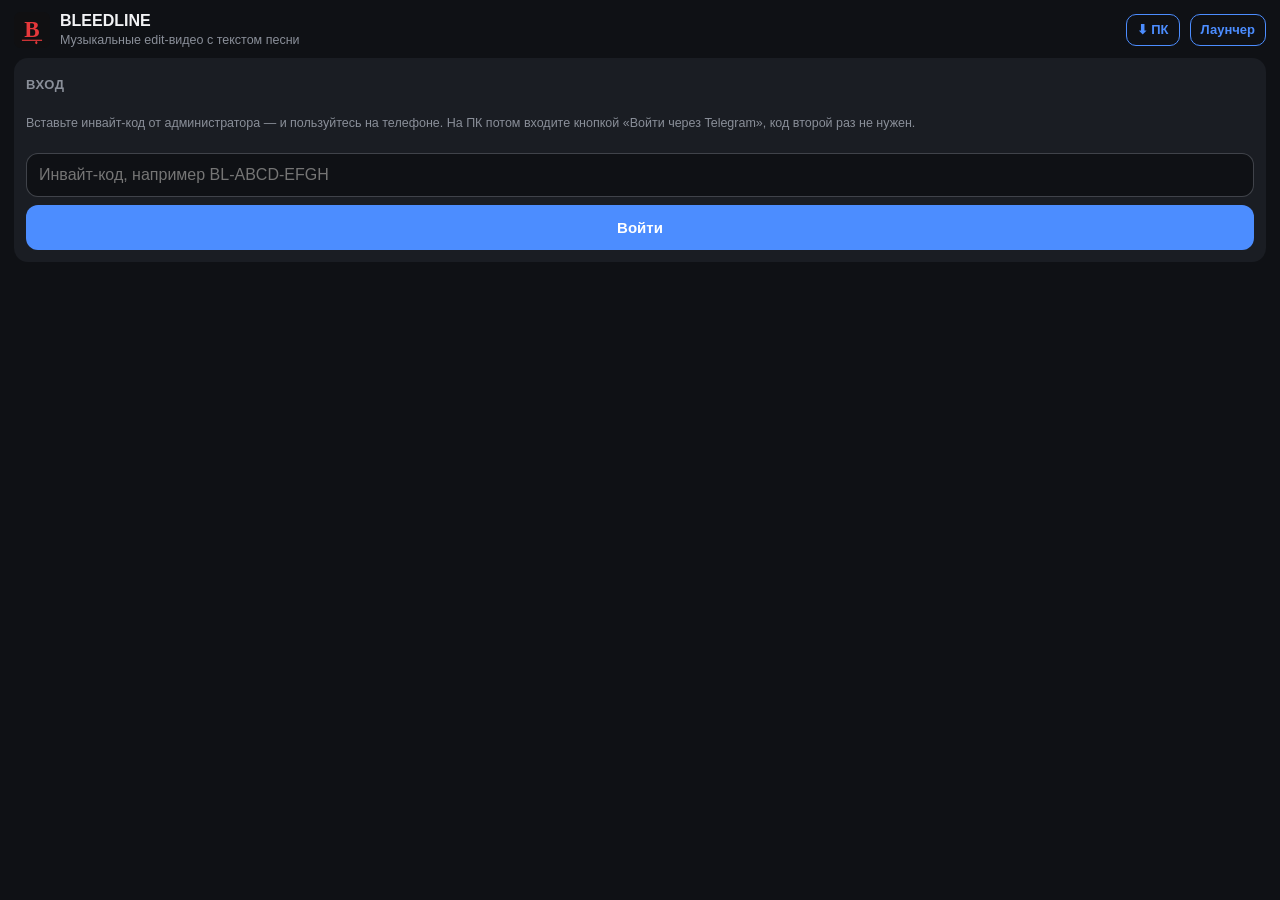
==== miniapp/index.html @ 58e1e38a "Mini app: projects on the phone Co-Authored-By: Claude Sonnet 5.5 <noreply@anthropic.com>" ====
<!doctype html>
<html lang="ru">
<head>
<meta charset="utf-8">
<meta name="viewport" content="width=device-width, initial-scale=1, maximum-scale=1, user-scalable=no, viewport-fit=cover">
<title>BLEEDLINE</title>
<style>html,body{background:var(--tg-theme-bg-color,#0f1115);margin:0}#loader{z-index:50;background:var(--tg-theme-bg-color,#0f1115);flex-direction:column;justify-content:center;align-items:center;gap:14px;font-family:-apple-system,Segoe UI,Roboto,sans-serif;transition:opacity .25s;display:flex;position:fixed;inset:0}#loader.out{opacity:0;pointer-events:none}#loader .name{letter-spacing:.14em;color:#e5383b;font-weight:800}#loader .bar{background:#8c91a04d;border-radius:4px;width:200px;height:4px;overflow:hidden}#loader .bar i{background:#e5383b;width:3%;height:100%;transition:width .3s;display:block}.drop{transform-origin:62px 80px;animation:1.4s ease-in infinite d}@keyframes d{0%{opacity:0;transform:translateY(-4px)scale(.4)}30%{opacity:1;transform:none}80%{opacity:1;transform:translateY(9px)scaleY(1.15)}to{opacity:0;transform:translateY(13px)}}</style>
  <script type="module" crossorigin src="./assets/index-CBrPu7nh.js"></script>
  <link rel="stylesheet" crossorigin href="./assets/index-BgMhB7vj.css">
</head>
<body>
<div id="loader">
  <svg width="84" height="84" viewBox="0 0 100 100"><rect width="100" height="100" rx="18" fill="#101012"/><text x="50" y="69" text-anchor="middle" font-family="Georgia, serif" font-weight="900" font-size="64" fill="#e5383b">B</text><rect x="22" y="77" width="56" height="3.2" fill="#e5383b"/><ellipse class="drop" cx="62" cy="85" rx="3" ry="4.6" fill="#e5383b"/></svg>
  <div class="name">BLEEDLINE</div>
  <div class="bar"><i id="lb"></i></div>
</div>
<div id="root"></div>
</body>
</html>
---- miniapp/assets/index-BgMhB7vj.css ----
@font-face{font-family:Arimo;font-style:normal;font-display:swap;font-weight:400;src:url(./arimo-cyrillic-400-normal-CgTchz7I.woff2)format("woff2"),url(./arimo-cyrillic-400-normal-CF2XIQji.woff)format("woff")}@font-face{font-family:Arimo;font-style:normal;font-display:swap;font-weight:400;src:url(./arimo-latin-400-normal-Bqnq6eT5.woff2)format("woff2"),url(./arimo-latin-400-normal-Cd1L7MI3.woff)format("woff")}@font-face{font-family:Arimo;font-style:normal;font-display:swap;font-weight:700;src:url(./arimo-cyrillic-700-normal-B2FEI9Hm.woff2)format("woff2"),url(./arimo-cyrillic-700-normal-kR-udC20.woff)format("woff")}@font-face{font-family:Arimo;font-style:normal;font-display:swap;font-weight:700;src:url(./arimo-latin-700-normal-DhEW593l.woff2)format("woff2"),url(./arimo-latin-700-normal-x_huS3KV.woff)format("woff")}@font-face{font-family:Inter;font-style:normal;font-display:swap;font-weight:400;src:url(./inter-cyrillic-400-normal-obahsSVq.woff2)format("woff2"),url(./inter-cyrillic-400-normal-HOLc17fK.woff)format("woff")}@font-face{font-family:Inter;font-style:normal;font-display:swap;font-weight:400;src:url(./inter-latin-400-normal-C38fXH4l.woff2)format("woff2"),url(./inter-latin-400-normal-CyCys3Eg.woff)format("woff")}@font-face{font-family:Inter;font-style:normal;font-display:swap;font-weight:700;src:url(./inter-cyrillic-700-normal-CjBOestx.woff2)format("woff2"),url(./inter-cyrillic-700-normal-DrXBdSj3.woff)format("woff")}@font-face{font-family:Inter;font-style:normal;font-display:swap;font-weight:700;src:url(./inter-latin-700-normal-Yt3aPRUw.woff2)format("woff2"),url(./inter-latin-700-normal-BLAVimhd.woff)format("woff")}@font-face{font-family:Inter;font-style:normal;font-display:swap;font-weight:900;src:url(./inter-cyrillic-900-normal-CjyCg421.woff2)format("woff2"),url(./inter-cyrillic-900-normal-BAVML7y5.woff)format("woff")}@font-face{font-family:Inter;font-style:normal;font-display:swap;font-weight:900;src:url(./inter-latin-900-normal-D4nM5aha.woff2)format("woff2"),url(./inter-latin-900-normal-EUCDUbiG.woff)format("woff")}@font-face{font-family:Manrope;font-style:normal;font-display:swap;font-weight:400;src:url(./manrope-cyrillic-400-normal-BMzJvInZ.woff2)format("woff2"),url(./manrope-cyrillic-400-normal-Dvx59UGC.woff)format("woff")}@font-face{font-family:Manrope;font-style:normal;font-display:swap;font-weight:400;src:url(./manrope-latin-400-normal-PaqtzbVb.woff2)format("woff2"),url(./manrope-latin-400-normal-8tf8FM3T.woff)format("woff")}@font-face{font-family:Manrope;font-style:normal;font-display:swap;font-weight:700;src:url(./manrope-cyrillic-700-normal-Dw_fZAg2.woff2)format("woff2"),url(./manrope-cyrillic-700-normal-7JNVKxyl.woff)format("woff")}@font-face{font-family:Manrope;font-style:normal;font-display:swap;font-weight:700;src:url(./manrope-latin-700-normal-BZp_XxE4.woff2)format("woff2"),url(./manrope-latin-700-normal-DGRFkw-m.woff)format("woff")}@font-face{font-family:Manrope;font-style:normal;font-display:swap;font-weight:800;src:url(./manrope-cyrillic-800-normal-AvdZ5mAV.woff2)format("woff2"),url(./manrope-cyrillic-800-normal-BuEMjQU-.woff)format("woff")}@font-face{font-family:Manrope;font-style:normal;font-display:swap;font-weight:800;src:url(./manrope-latin-800-normal-BfWYOv1c.woff2)format("woff2"),url(./manrope-latin-800-normal-uHUdIJgA.woff)format("woff")}@font-face{font-family:Golos Text;font-style:normal;font-display:swap;font-weight:400;src:url(./golos-text-cyrillic-400-normal-C7us6pn1.woff2)format("woff2"),url(./golos-text-cyrillic-400-normal-BwL4n7Pb.woff)format("woff")}@font-face{font-family:Golos Text;font-style:normal;font-display:swap;font-weight:400;src:url(./golos-text-latin-400-normal-Coi1FYaD.woff2)format("woff2"),url(./golos-text-latin-400-normal-DOuJOmdK.woff)format("woff")}@font-face{font-family:Golos Text;font-style:normal;font-display:swap;font-weight:700;src:url(./golos-text-cyrillic-700-normal-BKmY45Ip.woff2)format("woff2"),url(./golos-text-cyrillic-700-normal-ClsrbE7_.woff)format("woff")}@font-face{font-family:Golos Text;font-style:normal;font-display:swap;font-weight:700;src:url(./golos-text-latin-700-normal-CxmN_Nfd.woff2)format("woff2"),url(./golos-text-latin-700-normal-DAuVRgMH.woff)format("woff")}@font-face{font-family:Golos Text;font-style:normal;font-display:swap;font-weight:900;src:url(./golos-text-cyrillic-900-normal-RBudP1uV.woff2)format("woff2"),url(./golos-text-cyrillic-900-normal-g-1tVbBl.woff)format("woff")}@font-face{font-family:Golos Text;font-style:normal;font-display:swap;font-weight:900;src:url(./golos-text-latin-900-normal-CmMSSdq2.woff2)format("woff2"),url(./golos-text-latin-900-normal-D8MtgOKp.woff)format("woff")}@font-face{font-family:Montserrat;font-style:normal;font-display:swap;font-weight:400;src:url(./montserrat-cyrillic-400-normal-BPq32Q8K.woff2)format("woff2"),url(./montserrat-cyrillic-400-normal-jEs4Tk-Z.woff)format("woff")}@font-face{font-family:Montserrat;font-style:normal;font-display:swap;font-weight:400;src:url(./montserrat-latin-400-normal-BLhwKU8k.woff2)format("woff2"),url(./montserrat-latin-400-normal-xItZbAXg.woff)format("woff")}@font-face{font-family:Montserrat;font-style:normal;font-display:swap;font-weight:700;src:url(./montserrat-cyrillic-700-normal-D-Pqjtdp.woff2)format("woff2"),url(./montserrat-cyrillic-700-normal-BvLYcGP1.woff)format("woff")}@font-face{font-family:Montserrat;font-style:normal;font-display:swap;font-weight:700;src:url(./montserrat-latin-700-normal-BdjcYUrC.woff2)format("woff2"),url(./montserrat-latin-700-normal-BWkrl476.woff)format("woff")}@font-face{font-family:Montserrat;font-style:normal;font-display:swap;font-weight:900;src:url(./montserrat-cyrillic-900-normal-CrYcRZSi.woff2)format("woff2"),url(./montserrat-cyrillic-900-normal-CGsoW8-j.woff)format("woff")}@font-face{font-family:Montserrat;font-style:normal;font-display:swap;font-weight:900;src:url(./montserrat-latin-900-normal-B0TD3Qnu.woff2)format("woff2"),url(./montserrat-latin-900-normal-BDWDmVut.woff)format("woff")}@font-face{font-family:Unbounded;font-style:normal;font-display:swap;font-weight:400;src:url(./unbounded-cyrillic-400-normal-2GwyjskV.woff2)format("woff2"),url(./unbounded-cyrillic-400-normal-DqbLF2ou.woff)format("woff")}@font-face{font-family:Unbounded;font-style:normal;font-display:swap;font-weight:400;src:url(./unbounded-latin-400-normal-DxT99aXF.woff2)format("woff2"),url(./unbounded-latin-400-normal-CiSqyYx3.woff)format("woff")}@font-face{font-family:Unbounded;font-style:normal;font-display:swap;font-weight:700;src:url(./unbounded-cyrillic-700-normal-BnWDpkfm.woff2)format("woff2"),url(./unbounded-cyrillic-700-normal-BKv7sql3.woff)format("woff")}@font-face{font-family:Unbounded;font-style:normal;font-display:swap;font-weight:700;src:url(./unbounded-latin-700-normal-CaoNriVp.woff2)format("woff2"),url(./unbounded-latin-700-normal-CZtriu5h.woff)format("woff")}@font-face{font-family:Unbounded;font-style:normal;font-display:swap;font-weight:900;src:url(./unbounded-cyrillic-900-normal-_ZC4uVSi.woff2)format("woff2"),url(./unbounded-cyrillic-900-normal-PukI78a9.woff)format("woff")}@font-face{font-family:Unbounded;font-style:normal;font-display:swap;font-weight:900;src:url(./unbounded-latin-900-normal-DrIEwloP.woff2)format("woff2"),url(./unbounded-latin-900-normal-4cp7xOrc.woff)format("woff")}@font-face{font-family:Oswald;font-style:normal;font-display:swap;font-weight:400;src:url(./oswald-cyrillic-400-normal-Dakd8U79.woff2)format("woff2"),url(./oswald-cyrillic-400-normal-BUD0W5Zj.woff)format("woff")}@font-face{font-family:Oswald;font-style:normal;font-display:swap;font-weight:400;src:url(./oswald-latin-400-normal-BAFo8sP8.woff2)format("woff2"),url(./oswald-latin-400-normal-D1wpMXgf.woff)format("woff")}@font-face{font-family:Oswald;font-style:normal;font-display:swap;font-weight:700;src:url(./oswald-cyrillic-700-normal-BO0IwMyy.woff2)format("woff2"),url(./oswald-cyrillic-700-normal-DxuP1Pb9.woff)format("woff")}@font-face{font-family:Oswald;font-style:normal;font-display:swap;font-weight:700;src:url(./oswald-latin-700-normal-vy6hmKSr.woff2)format("woff2"),url(./oswald-latin-700-normal-UmC9Ev9x.woff)format("woff")}@font-face{font-family:Yanone Kaffeesatz;font-style:normal;font-display:swap;font-weight:400;src:url(./yanone-kaffeesatz-cyrillic-400-normal-icIgy_iC.woff2)format("woff2"),url(./yanone-kaffeesatz-cyrillic-400-normal-CJdeJu6M.woff)format("woff")}@font-face{font-family:Yanone Kaffeesatz;font-style:normal;font-display:swap;font-weight:400;src:url(./yanone-kaffeesatz-latin-400-normal-CoiF629i.woff2)format("woff2"),url(./yanone-kaffeesatz-latin-400-normal-PBqs7ODA.woff)format("woff")}@font-face{font-family:Yanone Kaffeesatz;font-style:normal;font-display:swap;font-weight:700;src:url(./yanone-kaffeesatz-cyrillic-700-normal-2nrrm9QA.woff2)format("woff2"),url(./yanone-kaffeesatz-cyrillic-700-normal-Di7TAWGT.woff)format("woff")}@font-face{font-family:Yanone Kaffeesatz;font-style:normal;font-display:swap;font-weight:700;src:url(./yanone-kaffeesatz-latin-700-normal-CNvxVXVU.woff2)format("woff2"),url(./yanone-kaffeesatz-latin-700-normal-BhgJjXWu.woff)format("woff")}@font-face{font-family:Dela Gothic One;font-style:normal;font-display:swap;font-weight:400;src:url(./dela-gothic-one-cyrillic-400-normal-DJ9SKT-W.woff2)format("woff2"),url(./dela-gothic-one-cyrillic-400-normal-CbgkSwdT.woff)format("woff")}@font-face{font-family:Dela Gothic One;font-style:normal;font-display:swap;font-weight:400;src:url(./dela-gothic-one-latin-400-normal-AgyGD05y.woff2)format("woff2"),url(./dela-gothic-one-latin-400-normal-qxqiosUh.woff)format("woff")}@font-face{font-family:Rubik;font-style:normal;font-display:swap;font-weight:500;src:url(./rubik-cyrillic-500-normal-Didq2w9O.woff2)format("woff2"),url(./rubik-cyrillic-500-normal-BH_pkKR0.woff)format("woff")}@font-face{font-family:Rubik;font-style:normal;font-display:swap;font-weight:500;src:url(./rubik-latin-500-normal-1os41rQk.woff2)format("woff2"),url(./rubik-latin-500-normal-LZYVHeqz.woff)format("woff")}@font-face{font-family:Rubik;font-style:normal;font-display:swap;font-weight:600;src:url(./rubik-cyrillic-600-normal-AdySaCq0.woff2)format("woff2"),url(./rubik-cyrillic-600-normal-CtS_KWzi.woff)format("woff")}@font-face{font-family:Rubik;font-style:normal;font-display:swap;font-weight:600;src:url(./rubik-latin-600-normal-7iWW07_k.woff2)format("woff2"),url(./rubik-latin-600-normal-Bd1rsTk4.woff)format("woff")}@font-face{font-family:Rubik;font-style:normal;font-display:swap;font-weight:700;src:url(./rubik-cyrillic-700-normal-DFnztZBh.woff2)format("woff2"),url(./rubik-cyrillic-700-normal-C_jxLOfU.woff)format("woff")}@font-face{font-family:Rubik;font-style:normal;font-display:swap;font-weight:700;src:url(./rubik-latin-700-normal-D-tMm-eS.woff2)format("woff2"),url(./rubik-latin-700-normal-KHOtubUA.woff)format("woff")}@font-face{font-family:Rubik;font-style:normal;font-display:swap;font-weight:800;src:url(./rubik-cyrillic-800-normal-wonQiwhm.woff2)format("woff2"),url(./rubik-cyrillic-800-normal-DocVmW4N.woff)format("woff")}@font-face{font-family:Rubik;font-style:normal;font-display:swap;font-weight:800;src:url(./rubik-latin-800-normal-BtaGuVpR.woff2)format("woff2"),url(./rubik-latin-800-normal-Dq1miTTj.woff)format("woff")}@font-face{font-family:Rubik;font-style:normal;font-display:swap;font-weight:900;src:url(./rubik-cyrillic-900-normal-jlxVC9Lu.woff2)format("woff2"),url(./rubik-cyrillic-900-normal-DPF03d39.woff)format("woff")}@font-face{font-family:Rubik;font-style:normal;font-display:swap;font-weight:900;src:url(./rubik-latin-900-normal-Cz6GdZLE.woff2)format("woff2"),url(./rubik-latin-900-normal-CBojinpD.woff)format("woff")}@font-face{font-family:Russo One;font-style:normal;font-display:swap;font-weight:400;src:url(./russo-one-cyrillic-400-normal-BXZIn0h3.woff2)format("woff2"),url(./russo-one-cyrillic-400-normal-rRbrNFRA.woff)format("woff")}@font-face{font-family:Russo One;font-style:normal;font-display:swap;font-weight:400;src:url(./russo-one-latin-400-normal-BfOuQF9V.woff2)format("woff2"),url(./russo-one-latin-400-normal-CosRecV9.woff)format("woff")}@font-face{font-family:Rubik Mono One;font-style:normal;font-display:swap;font-weight:400;src:url(./rubik-mono-one-cyrillic-400-normal-BnSqJbXw.woff2)format("woff2"),url(./rubik-mono-one-cyrillic-400-normal-CYYDEcIq.woff)format("woff")}@font-face{font-family:Rubik Mono One;font-style:normal;font-display:swap;font-weight:400;src:url(./rubik-mono-one-latin-400-normal-U2Afr9Di.woff2)format("woff2"),url(./rubik-mono-one-latin-400-normal-Cd19iSlZ.woff)format("woff")}@font-face{font-family:Ruslan Display;font-style:normal;font-display:swap;font-weight:400;src:url(./ruslan-display-cyrillic-400-normal-CrNaAs1F.woff2)format("woff2"),url(./ruslan-display-cyrillic-400-normal-EbEJim7_.woff)format("woff")}@font-face{font-family:Ruslan Display;font-style:normal;font-display:swap;font-weight:400;src:url(./ruslan-display-latin-400-normal-Bw2GNpT4.woff2)format("woff2"),url(./ruslan-display-latin-400-normal--TcDHj-M.woff)format("woff")}@font-face{font-family:Old Standard TT;font-style:normal;font-display:swap;font-weight:400;src:url(./old-standard-tt-cyrillic-400-normal-Dx4QB4EU.woff2)format("woff2"),url(./old-standard-tt-cyrillic-400-normal-B9opELhc.woff)format("woff")}@font-face{font-family:Old Standard TT;font-style:normal;font-display:swap;font-weight:400;src:url(./old-standard-tt-latin-400-normal-CksAFory.woff2)format("woff2"),url(./old-standard-tt-latin-400-normal-CEoEX30F.woff)format("woff")}@font-face{font-family:Old Standard TT;font-style:normal;font-display:swap;font-weight:700;src:url(./old-standard-tt-cyrillic-700-normal-Ruokj-he.woff2)format("woff2"),url(./old-standard-tt-cyrillic-700-normal-BeSD8YYN.woff)format("woff")}@font-face{font-family:Old Standard TT;font-style:normal;font-display:swap;font-weight:700;src:url(./old-standard-tt-latin-700-normal-DLkH_MDP.woff2)format("woff2"),url(./old-standard-tt-latin-700-normal-Bw7EIiLL.woff)format("woff")}@font-face{font-family:Playfair Display;font-style:normal;font-display:swap;font-weight:400;src:url(./playfair-display-cyrillic-400-normal-CjW2EstV.woff2)format("woff2"),url(./playfair-display-cyrillic-400-normal-ZiRag6zj.woff)format("woff")}@font-face{font-family:Playfair Display;font-style:normal;font-display:swap;font-weight:400;src:url(./playfair-display-latin-400-normal-CFtfchNt.woff2)format("woff2"),url(./playfair-display-latin-400-normal-DHYHbkg3.woff)format("woff")}@font-face{font-family:Playfair Display;font-style:normal;font-display:swap;font-weight:700;src:url(./playfair-display-cyrillic-700-normal-Dw3uKy19.woff2)format("woff2"),url(./playfair-display-cyrillic-700-normal-Dk1mTcxf.woff)format("woff")}@font-face{font-family:Playfair Display;font-style:normal;font-display:swap;font-weight:700;src:url(./playfair-display-latin-700-normal-CuDiGg7c.woff2)format("woff2"),url(./playfair-display-latin-700-normal-Bc_1Q1cG.woff)format("woff")}@font-face{font-family:Playfair Display;font-style:normal;font-display:swap;font-weight:900;src:url(./playfair-display-cyrillic-900-normal-C8kZZFQC.woff2)format("woff2"),url(./playfair-display-cyrillic-900-normal-sDNg_-Xm.woff)format("woff")}@font-face{font-family:Playfair Display;font-style:normal;font-display:swap;font-weight:900;src:url(./playfair-display-latin-900-normal-oSb7_CWx.woff2)format("woff2"),url(./playfair-display-latin-900-normal-DypQvTWf.woff)format("woff")}@font-face{font-family:Playfair Display;font-style:italic;font-display:swap;font-weight:400;src:url(./playfair-display-cyrillic-400-italic-drKdN10-.woff2)format("woff2"),url(./playfair-display-cyrillic-400-italic-24vVh5t9.woff)format("woff")}@font-face{font-family:Playfair Display;font-style:italic;font-display:swap;font-weight:400;src:url(./playfair-display-latin-400-italic-LeeEXsx5.woff2)format("woff2"),url(./playfair-display-latin-400-italic-hIeePEuE.woff)format("woff")}@font-face{font-family:Playfair Display;font-style:italic;font-display:swap;font-weight:700;src:url(./playfair-display-cyrillic-700-italic-DNZWWj68.woff2)format("woff2"),url(./playfair-display-cyrillic-700-italic-Bs5sqlIY.woff)format("woff")}@font-face{font-family:Playfair Display;font-style:italic;font-display:swap;font-weight:700;src:url(./playfair-display-latin-700-italic-CB566L-e.woff2)format("woff2"),url(./playfair-display-latin-700-italic-DgrU7w_p.woff)format("woff")}@font-face{font-family:Cormorant Garamond;font-style:normal;font-display:swap;font-weight:400;src:url(./cormorant-garamond-cyrillic-400-normal-DD2KOZkl.woff2)format("woff2"),url(./cormorant-garamond-cyrillic-400-normal-CVFrM67f.woff)format("woff")}@font-face{font-family:Cormorant Garamond;font-style:normal;font-display:swap;font-weight:400;src:url(./cormorant-garamond-latin-400-normal-B-1hWBU7.woff2)format("woff2"),url(./cormorant-garamond-latin-400-normal-B7YtguxJ.woff)format("woff")}@font-face{font-family:Cormorant Garamond;font-style:normal;font-display:swap;font-weight:700;src:url(./cormorant-garamond-cyrillic-700-normal-SLG_-a_c.woff2)format("woff2"),url(./cormorant-garamond-cyrillic-700-normal-D3uyJ5DH.woff)format("woff")}@font-face{font-family:Cormorant Garamond;font-style:normal;font-display:swap;font-weight:700;src:url(./cormorant-garamond-latin-700-normal-DajfzrDU.woff2)format("woff2"),url(./cormorant-garamond-latin-700-normal-O25Qpphb.woff)format("woff")}@font-face{font-family:Cormorant Garamond;font-style:italic;font-display:swap;font-weight:400;src:url(./cormorant-garamond-cyrillic-400-italic-D3GtrbRZ.woff2)format("woff2"),url(./cormorant-garamond-cyrillic-400-italic-AH1vqu4S.woff)format("woff")}@font-face{font-family:Cormorant Garamond;font-style:italic;font-display:swap;font-weight:400;src:url(./cormorant-garamond-latin-400-italic-Dc_OZ8oc.woff2)format("woff2"),url(./cormorant-garamond-latin-400-italic-BLh7T8o8.woff)format("woff")}@font-face{font-family:Cormorant Garamond;font-style:italic;font-display:swap;font-weight:700;src:url(./cormorant-garamond-cyrillic-700-italic-Cdx03uAH.woff2)format("woff2"),url(./cormorant-garamond-cyrillic-700-italic-CFMfdyIu.woff)format("woff")}@font-face{font-family:Cormorant Garamond;font-style:italic;font-display:swap;font-weight:700;src:url(./cormorant-garamond-latin-700-italic-1ifP4r4a.woff2)format("woff2"),url(./cormorant-garamond-latin-700-italic-Bzi8PaWU.woff)format("woff")}@font-face{font-family:Caveat;font-style:normal;font-display:swap;font-weight:400;src:url(./caveat-cyrillic-400-normal-9cDH9rLW.woff2)format("woff2"),url(./caveat-cyrillic-400-normal-CebvvJET.woff)format("woff")}@font-face{font-family:Caveat;font-style:normal;font-display:swap;font-weight:400;src:url(./caveat-latin-400-normal-D6LQsQ_v.woff2)format("woff2"),url(./caveat-latin-400-normal-BzhAQZkN.woff)format("woff")}@font-face{font-family:Caveat;font-style:normal;font-display:swap;font-weight:700;src:url(./caveat-cyrillic-700-normal-BIyejhEL.woff2)format("woff2"),url(./caveat-cyrillic-700-normal-Bhcx9qBB.woff)format("woff")}@font-face{font-family:Caveat;font-style:normal;font-display:swap;font-weight:700;src:url(./caveat-latin-700-normal-D8_1Nw6V.woff2)format("woff2"),url(./caveat-latin-700-normal-cPyBTTZN.woff)format("woff")}@font-face{font-family:Marck Script;font-style:normal;font-display:swap;font-weight:400;src:url(./marck-script-cyrillic-400-normal-BIatlnl2.woff2)format("woff2"),url(./marck-script-cyrillic-400-normal-C4wWsGQ-.woff)format("woff")}@font-face{font-family:Marck Script;font-style:normal;font-display:swap;font-weight:400;src:url(./marck-script-latin-400-normal-hvIDGCO4.woff2)format("woff2"),url(./marck-script-latin-400-normal-DonRfbfk.woff)format("woff")}@font-face{font-family:Lobster;font-style:normal;font-display:swap;font-weight:400;src:url(./lobster-cyrillic-400-normal-DeMp0mA3.woff2)format("woff2"),url(./lobster-cyrillic-400-normal-C0k4M1Yq.woff)format("woff")}@font-face{font-family:Lobster;font-style:normal;font-display:swap;font-weight:400;src:url(./lobster-latin-400-normal-VmWungf4.woff2)format("woff2"),url(./lobster-latin-400-normal-Cc8ENR_t.woff)format("woff")}@font-face{font-family:Amatic SC;font-style:normal;font-display:swap;font-weight:400;src:url(./amatic-sc-cyrillic-400-normal-Cvet1vQo.woff2)format("woff2"),url(./amatic-sc-cyrillic-400-normal-qYpV1xHz.woff)format("woff")}@font-face{font-family:Amatic SC;font-style:normal;font-display:swap;font-weight:400;src:url(./amatic-sc-latin-400-normal-BYMtr4HQ.woff2)format("woff2"),url(./amatic-sc-latin-400-normal-CvxyDaGH.woff)format("woff")}@font-face{font-family:Amatic SC;font-style:normal;font-display:swap;font-weight:700;src:url(./amatic-sc-cyrillic-700-normal-DEegBhED.woff2)format("woff2"),url(./amatic-sc-cyrillic-700-normal-DtCSrGKl.woff)format("woff")}@font-face{font-family:Amatic SC;font-style:normal;font-display:swap;font-weight:700;src:url(./amatic-sc-latin-700-normal-Dm5yrGS-.woff2)format("woff2"),url(./amatic-sc-latin-700-normal-CYOJcvwQ.woff)format("woff")}@font-face{font-family:Poiret One;font-style:normal;font-display:swap;font-weight:400;src:url(./poiret-one-cyrillic-400-normal-DSLrjXv3.woff2)format("woff2"),url(./poiret-one-cyrillic-400-normal-CpH-lEit.woff)format("woff")}@font-face{font-family:Poiret One;font-style:normal;font-display:swap;font-weight:400;src:url(./poiret-one-latin-400-normal-DaD3Ke7k.woff2)format("woff2"),url(./poiret-one-latin-400-normal-DeDrWLAw.woff)format("woff")}@font-face{font-family:"Press Start 2P";font-style:normal;font-display:swap;font-weight:400;src:url(./press-start-2p-cyrillic-400-normal-DBn7fddJ.woff2)format("woff2"),url([data-uri])format("woff")}@font-face{font-family:"Press Start 2P";font-style:normal;font-display:swap;font-weight:400;src:url(./press-start-2p-latin-400-normal-_wFEWmAB.woff2)format("woff2"),url(./press-start-2p-latin-400-normal-KLytu4cr.woff)format("woff")}@font-face{font-family:Tiny5;font-style:normal;font-display:swap;font-weight:400;src:url(./tiny5-cyrillic-400-normal-CzHgMhVb.woff2)format("woff2"),url([data-uri])format("woff")}@font-face{font-family:Tiny5;font-style:normal;font-display:swap;font-weight:400;src:url(./tiny5-latin-400-normal-BsIaeAHC.woff2)format("woff2"),url(./tiny5-latin-400-normal-DyAV0xrX.woff)format("woff")}@font-face{font-family:PT Mono;font-style:normal;font-display:swap;font-weight:400;src:url(./pt-mono-cyrillic-400-normal-CteInIPE.woff2)format("woff2"),url(./pt-mono-cyrillic-400-normal-CL2xZ6Bq.woff)format("woff")}@font-face{font-family:PT Mono;font-style:normal;font-display:swap;font-weight:400;src:url(./pt-mono-latin-400-normal-3-3stVoC.woff2)format("woff2"),url(./pt-mono-latin-400-normal-CW_sYFHq.woff)format("woff")}@font-face{font-family:JetBrains Mono;font-style:normal;font-display:swap;font-weight:400;src:url(./jetbrains-mono-cyrillic-400-normal-BEIGL1Tu.woff2)format("woff2"),url(./jetbrains-mono-cyrillic-400-normal-ugxPyKxw.woff)format("woff")}@font-face{font-family:JetBrains Mono;font-style:normal;font-display:swap;font-weight:400;src:url(./jetbrains-mono-latin-400-normal-V6pRDFza.woff2)format("woff2"),url(./jetbrains-mono-latin-400-normal-6-qcROiO.woff)format("woff")}@font-face{font-family:JetBrains Mono;font-style:normal;font-display:swap;font-weight:700;src:url(./jetbrains-mono-cyrillic-700-normal-BWTpRfYl.woff2)format("woff2"),url(./jetbrains-mono-cyrillic-700-normal-CEoEElIJ.woff)format("woff")}@font-face{font-family:JetBrains Mono;font-style:normal;font-display:swap;font-weight:700;src:url(./jetbrains-mono-latin-700-normal-BYuf6tUa.woff2)format("woff2"),url(./jetbrains-mono-latin-700-normal-D3wTyLJW.woff)format("woff")}@font-face{font-family:JetBrains Mono;font-style:normal;font-display:swap;font-weight:800;src:url(./jetbrains-mono-cyrillic-800-normal-ByBGbHIv.woff2)format("woff2"),url(./jetbrains-mono-cyrillic-800-normal-B6A7wovd.woff)format("woff")}@font-face{font-family:JetBrains Mono;font-style:normal;font-display:swap;font-weight:800;src:url(./jetbrains-mono-latin-800-normal-D2mQHRMK.woff2)format("woff2"),url(./jetbrains-mono-latin-800-normal-Dj9qwObk.woff)format("woff")}@font-face{font-family:Jura;font-style:normal;font-display:swap;font-weight:400;src:url(./jura-cyrillic-400-normal-tOpBs48G.woff2)format("woff2"),url(./jura-cyrillic-400-normal-BvoyM21s.woff)format("woff")}@font-face{font-family:Jura;font-style:normal;font-display:swap;font-weight:400;src:url(./jura-latin-400-normal-DQpiHaHX.woff2)format("woff2"),url(./jura-latin-400-normal-C2qAK3jG.woff)format("woff")}@font-face{font-family:Jura;font-style:normal;font-display:swap;font-weight:700;src:url(./jura-cyrillic-700-normal-CMeCvvop.woff2)format("woff2"),url(./jura-cyrillic-700-normal-BcPSue1k.woff)format("woff")}@font-face{font-family:Jura;font-style:normal;font-display:swap;font-weight:700;src:url(./jura-latin-700-normal-C22zxZOY.woff2)format("woff2"),url(./jura-latin-700-normal-DwMYLXzM.woff)format("woff")}@font-face{font-family:Rubik Dirt;font-style:normal;font-display:swap;font-weight:400;src:url(./rubik-dirt-cyrillic-400-normal-BqBZGTeO.woff2)format("woff2"),url(./rubik-dirt-cyrillic-400-normal-DFUdszkb.woff)format("woff")}@font-face{font-family:Rubik Dirt;font-style:normal;font-display:swap;font-weight:400;src:url(./rubik-dirt-latin-400-normal-DR0aN1S6.woff2)format("woff2"),url(./rubik-dirt-latin-400-normal-CfDhD0M4.woff)format("woff")}@font-face{font-family:Rubik Wet Paint;font-style:normal;font-display:swap;font-weight:400;src:url(./rubik-wet-paint-cyrillic-400-normal-DvyFTPcI.woff2)format("woff2"),url(./rubik-wet-paint-cyrillic-400-normal-BucWPpID.woff)format("woff")}@font-face{font-family:Rubik Wet Paint;font-style:normal;font-display:swap;font-weight:400;src:url(./rubik-wet-paint-latin-400-normal-CDw6iNc4.woff2)format("woff2"),url(./rubik-wet-paint-latin-400-normal-DKUJ_oVb.woff)format("woff")}@font-face{font-family:Rubik Glitch;font-style:normal;font-display:swap;font-weight:400;src:url(./rubik-glitch-cyrillic-400-normal-D4LuoBMA.woff2)format("woff2"),url(./rubik-glitch-cyrillic-400-normal-De2YfpzQ.woff)format("woff")}@font-face{font-family:Rubik Glitch;font-style:normal;font-display:swap;font-weight:400;src:url(./rubik-glitch-latin-400-normal-CgfFPstv.woff2)format("woff2"),url(./rubik-glitch-latin-400-normal-CisJlXCH.woff)format("woff")}@font-face{font-family:Underdog;font-style:normal;font-display:swap;font-weight:400;src:url(./underdog-cyrillic-400-normal-SeswEYf1.woff2)format("woff2"),url(./underdog-cyrillic-400-normal-BmmVkR2i.woff)format("woff")}@font-face{font-family:Underdog;font-style:normal;font-display:swap;font-weight:400;src:url(./underdog-latin-400-normal-CqWUjXX5.woff2)format("woff2"),url(./underdog-latin-400-normal-DTBodRoH.woff)format("woff")}:root{--bg:var(--tg-theme-bg-color,#0f1115);--tx:var(--tg-theme-text-color,#f2f3f5);--mu:var(--tg-theme-hint-color,#8a8f99);--ac:var(--tg-theme-button-color,#4c8dff);--acx:var(--tg-theme-button-text-color,#fff);--p1:var(--tg-theme-secondary-bg-color,#1a1d23);--red:#e5383b}*{box-sizing:border-box;-webkit-tap-highlight-color:transparent;touch-action:manipulation}html{-webkit-text-size-adjust:100%;-moz-text-size-adjust:100%;text-size-adjust:100%}button,.chip,.tabs button{-webkit-user-select:none;user-select:none;-webkit-touch-callout:none}body{background:var(--bg);color:var(--tx);overscroll-behavior:none;margin:0;font:15px/1.4 -apple-system,Segoe UI,Roboto,sans-serif}.app{min-height:100vh;padding:10px 14px calc(76px + env(safe-area-inset-bottom))}.top{align-items:center;gap:10px;margin-bottom:8px;display:flex}.top>div{flex:1}.top b{font-size:16px}.mu{color:var(--mu);font-size:12.5px}.dl{color:var(--ac);border:1px solid var(--ac);border-radius:10px;padding:6px 10px;font-size:13px;font-weight:700;text-decoration:none}.card{background:var(--p1);border-radius:14px;flex-direction:column;gap:8px;margin:8px 0;padding:12px;display:flex}.card h2,.card h3{text-transform:uppercase;letter-spacing:.04em;color:var(--mu);margin:6px 0 0;font-size:13px;font-weight:600}.card ol{margin:0;padding-left:20px}.row{gap:8px;display:flex}.row>*{flex:1}.row-btn{color:var(--tx);font:inherit;background:0 0;border:0;justify-content:space-between;align-items:center;padding:2px 0;display:flex}.btn{background:var(--ac);width:100%;color:var(--acx);font:inherit;text-align:center;border:0;border-radius:12px;padding:12px;font-weight:700;display:block}.btn.ghost{color:var(--ac);border:1px solid var(--ac);background:0 0}.btn:disabled{opacity:.45}.btn.file{position:relative;overflow:hidden}.btn.file input{opacity:0;position:absolute;inset:0}input,textarea{background:var(--bg);width:100%;color:var(--tx);border:1px solid color-mix(in srgb, var(--mu) 40%, transparent);font:inherit;border-radius:12px;padding:10px 12px;font-size:16px}textarea{resize:vertical}.chips{flex-wrap:wrap;gap:6px;display:flex}.chip{border:1px solid color-mix(in srgb, var(--mu) 40%, transparent);background:var(--bg);color:var(--tx);font:inherit;border-radius:999px;padding:7px 12px;font-size:13.5px}.chip.on{background:var(--ac);color:var(--acx);border-color:var(--ac)}.rng{color:var(--mu);flex-direction:column;gap:4px;font-size:13px;display:flex}.rng input{accent-color:var(--ac);padding:0}.sw{align-items:center;gap:8px;display:flex}.sw input{width:auto;accent-color:var(--ac)}.done-video{background:#000;border-radius:10px;width:100%;max-height:60vh}.bar{background:color-mix(in srgb, var(--mu) 30%, transparent);border-radius:6px;height:6px;overflow:hidden}.bar i{background:var(--ac);height:100%;display:block}.hide{display:none!important}.stage{z-index:5;background:var(--bg);padding:4px 0 6px;position:sticky;top:0}.pv{background:#000;border-radius:12px;max-width:100%;max-height:42vh;margin:0 auto;position:relative;overflow:hidden}.pv canvas{width:100%;height:100%;position:absolute;inset:0}.transport{flex-wrap:wrap;justify-content:center;align-items:center;gap:8px;margin-top:6px;display:flex}.round{background:var(--ac);width:44px;height:44px;color:var(--acx);border:0;border-radius:50%;font-size:16px}.mono{font-family:ui-monospace,monospace}.wave{background:var(--bg);touch-action:none;border-radius:10px;width:100%;height:70px}.next{text-align:center;min-height:32px;font-size:22px;font-weight:800}.next .cur{color:var(--ac)}.tap{background:var(--ac);width:100%;height:110px;color:var(--acx);letter-spacing:.08em;touch-action:manipulation;-webkit-user-select:none;user-select:none;border:0;border-radius:18px;font-size:30px;font-weight:900}.tap:active{filter:brightness(1.2);transform:scale(.97)}.scene{border-top:1px solid color-mix(in srgb, var(--mu) 25%, transparent);flex-direction:column;gap:4px;padding-top:8px;display:flex}.tabs{z-index:10;background:var(--p1);border-top:1px solid color-mix(in srgb, var(--mu) 25%, transparent);padding-bottom:env(safe-area-inset-bottom);grid-template-columns:repeat(6,1fr);display:grid;position:fixed;bottom:0;left:0;right:0}.tabs button{color:var(--mu);font:inherit;background:0 0;border:0;flex-direction:column;align-items:center;gap:2px;padding:7px 0 8px;font-size:10.5px;display:flex}.tabs button span{font-size:17px;line-height:1}.tabs button.on{color:var(--ac)}.cmp{z-index:4;touch-action:none;position:absolute;top:0;left:0}.cmp svg{display:block;overflow:visible}.cmp-hint{fill:#0000;stroke:#ffffff59;stroke-dasharray:4 4;stroke-width:1px}.cmp-box{fill:#0000;stroke:var(--ac);stroke-width:2px}.cmp-knob{fill:#fff;stroke:var(--ac);stroke-width:2px}.btn.busy{opacity:.7}.kgrid{grid-template-columns:repeat(auto-fill,minmax(104px,1fr));gap:8px;display:grid}.kcard{background:var(--bg);color:var(--tx);font:inherit;border:2px solid #0000;border-radius:10px;flex-direction:column;align-items:center;gap:4px;padding:4px;font-size:12px;display:flex}.kcard.on{border-color:var(--ac)}.kthumb{aspect-ratio:9/16;background:#000;border-radius:6px;width:100%}.gh{margin-top:6px;font-weight:700}.row2{align-items:center;gap:8px;display:flex}.row2 input[type=range]{flex:1}.btn.ico{text-align:center;flex:none;width:48px;padding:10px 0}.curve{touch-action:none;border-radius:8px;width:100%;max-width:340px}.warn{color:#ffb4a8;margin:0;font-size:13px}.proj{background:var(--bg);border:1px solid #0000;border-radius:12px;align-items:center;gap:8px;padding:8px 10px;display:flex}.proj.on{border-color:var(--ac)}.proj-main{text-align:left;min-width:0;color:var(--tx);font:inherit;background:0 0;border:0;flex-direction:column;flex:1;align-items:flex-start;gap:2px;padding:0;display:flex}.proj-main b{text-overflow:ellipsis;white-space:nowrap;max-width:100%;overflow:hidden}.proj-act{flex-direction:column;gap:4px;display:flex}.proj-ed{flex:1;gap:6px;display:flex}.proj-ed input{flex:1;min-width:0}.chip.bad{color:#ff8a8d;border-color:#e5383b}
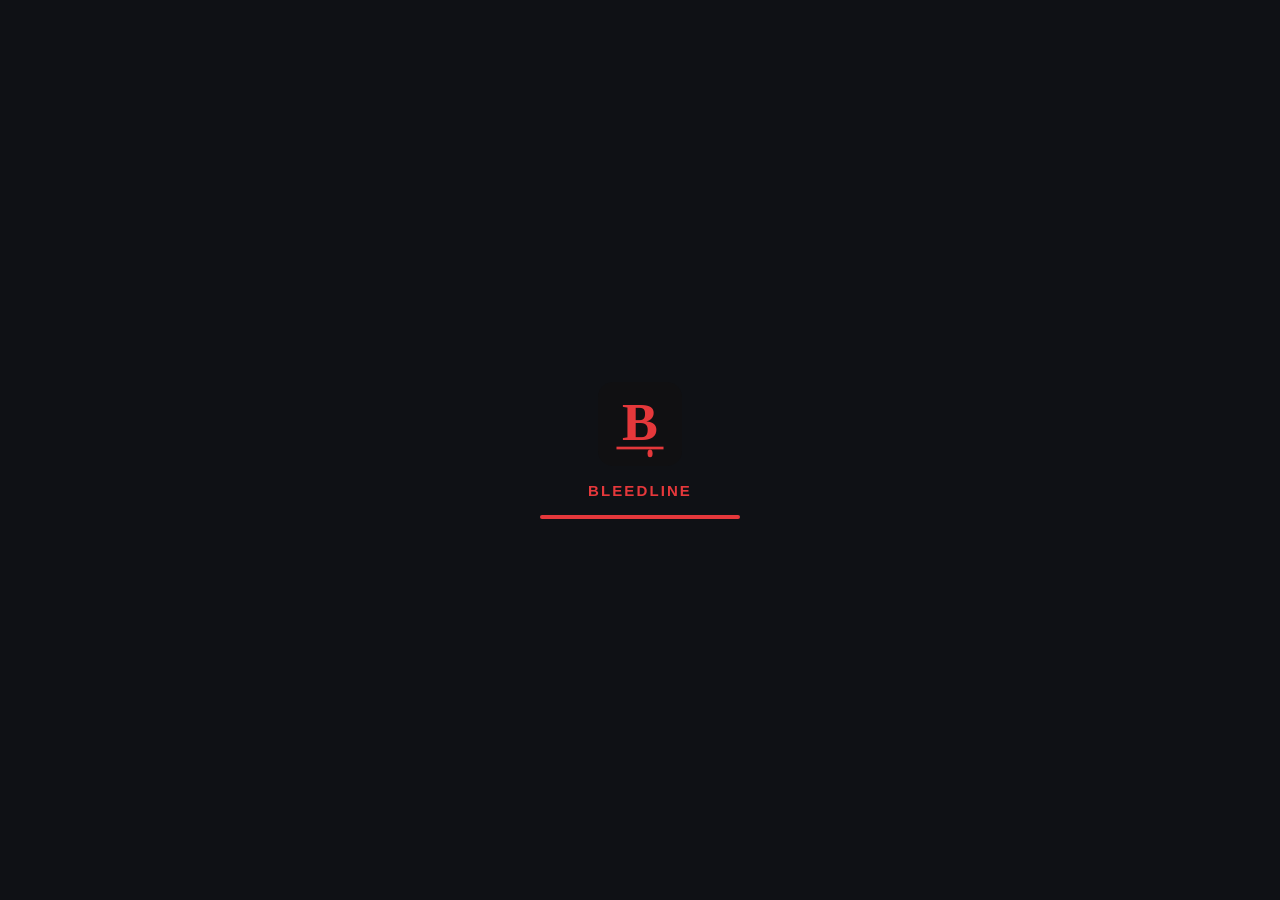
==== commit 6a33e38e: "Mini app 0.10.14 Co-Authored-By: Claude Sonnet 5.5 <noreply@anthropic.com>" ====
--- a/miniapp/index.html
+++ b/miniapp/index.html
@@ -5,7 +5,7 @@
 <meta name="viewport" content="width=device-width, initial-scale=1, maximum-scale=1, user-scalable=no, viewport-fit=cover">
 <title>BLEEDLINE</title>
 <style>html,body{background:var(--tg-theme-bg-color,#0f1115);margin:0}#loader{z-index:50;background:var(--tg-theme-bg-color,#0f1115);flex-direction:column;justify-content:center;align-items:center;gap:14px;font-family:-apple-system,Segoe UI,Roboto,sans-serif;transition:opacity .25s;display:flex;position:fixed;inset:0}#loader.out{opacity:0;pointer-events:none}#loader .name{letter-spacing:.14em;color:#e5383b;font-weight:800}#loader .bar{background:#8c91a04d;border-radius:4px;width:200px;height:4px;overflow:hidden}#loader .bar i{background:#e5383b;width:3%;height:100%;transition:width .3s;display:block}.drop{transform-origin:62px 80px;animation:1.4s ease-in infinite d}@keyframes d{0%{opacity:0;transform:translateY(-4px)scale(.4)}30%{opacity:1;transform:none}80%{opacity:1;transform:translateY(9px)scaleY(1.15)}to{opacity:0;transform:translateY(13px)}}</style>
-  <script type="module" crossorigin src="./assets/index-CBrPu7nh.js"></script>
+  <script type="module" crossorigin src="./assets/index-CRP6InXF.js"></script>
   <link rel="stylesheet" crossorigin href="./assets/index-BgMhB7vj.css">
 </head>
 <body>
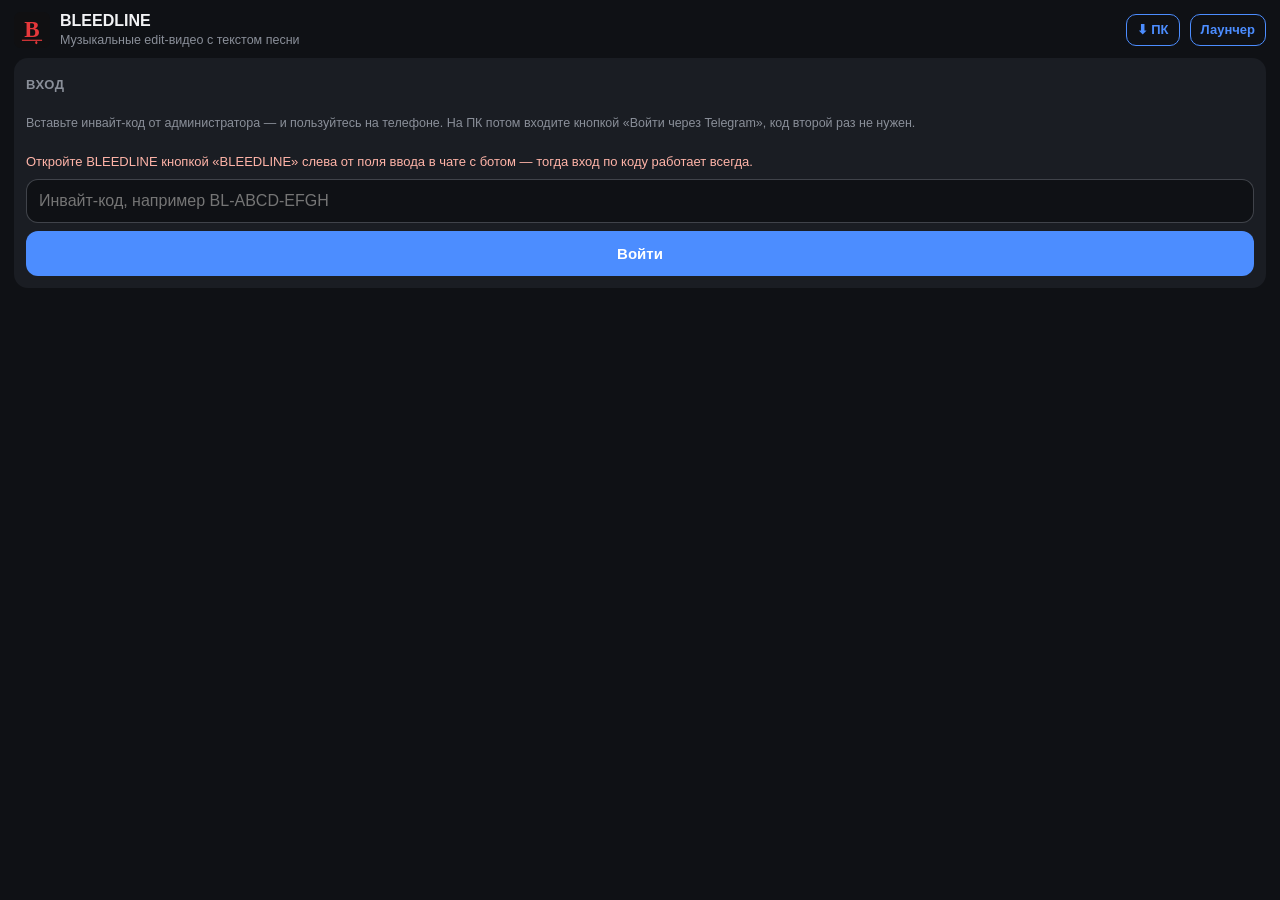
==== commit e8a64f83: "Mini app 0.10.18: new templates, own and shared templates" ====
--- a/miniapp/index.html
+++ b/miniapp/index.html
@@ -5,8 +5,8 @@
 <meta name="viewport" content="width=device-width, initial-scale=1, maximum-scale=1, user-scalable=no, viewport-fit=cover">
 <title>BLEEDLINE</title>
 <style>html,body{background:var(--tg-theme-bg-color,#0f1115);margin:0}#loader{z-index:50;background:var(--tg-theme-bg-color,#0f1115);flex-direction:column;justify-content:center;align-items:center;gap:14px;font-family:-apple-system,Segoe UI,Roboto,sans-serif;transition:opacity .25s;display:flex;position:fixed;inset:0}#loader.out{opacity:0;pointer-events:none}#loader .name{letter-spacing:.14em;color:#e5383b;font-weight:800}#loader .bar{background:#8c91a04d;border-radius:4px;width:200px;height:4px;overflow:hidden}#loader .bar i{background:#e5383b;width:3%;height:100%;transition:width .3s;display:block}.drop{transform-origin:62px 80px;animation:1.4s ease-in infinite d}@keyframes d{0%{opacity:0;transform:translateY(-4px)scale(.4)}30%{opacity:1;transform:none}80%{opacity:1;transform:translateY(9px)scaleY(1.15)}to{opacity:0;transform:translateY(13px)}}</style>
-  <script type="module" crossorigin src="./assets/index-CRP6InXF.js"></script>
-  <link rel="stylesheet" crossorigin href="./assets/index-BgMhB7vj.css">
+  <script type="module" crossorigin src="./assets/index-DvtuEZiL.js"></script>
+  <link rel="stylesheet" crossorigin href="./assets/index-B-DO0wzH.css">
 </head>
 <body>
 <div id="loader">
--- a/miniapp/assets/index-B-DO0wzH.css
+++ b/miniapp/assets/index-B-DO0wzH.css
@@ -0,0 +1 @@
+@font-face{font-family:Arimo;font-style:normal;font-display:swap;font-weight:400;src:url(./arimo-cyrillic-400-normal-CgTchz7I.woff2)format("woff2"),url(./arimo-cyrillic-400-normal-CF2XIQji.woff)format("woff")}@font-face{font-family:Arimo;font-style:normal;font-display:swap;font-weight:400;src:url(./arimo-latin-400-normal-Bqnq6eT5.woff2)format("woff2"),url(./arimo-latin-400-normal-Cd1L7MI3.woff)format("woff")}@font-face{font-family:Arimo;font-style:normal;font-display:swap;font-weight:700;src:url(./arimo-cyrillic-700-normal-B2FEI9Hm.woff2)format("woff2"),url(./arimo-cyrillic-700-normal-kR-udC20.woff)format("woff")}@font-face{font-family:Arimo;font-style:normal;font-display:swap;font-weight:700;src:url(./arimo-latin-700-normal-DhEW593l.woff2)format("woff2"),url(./arimo-latin-700-normal-x_huS3KV.woff)format("woff")}@font-face{font-family:Inter;font-style:normal;font-display:swap;font-weight:400;src:url(./inter-cyrillic-400-normal-obahsSVq.woff2)format("woff2"),url(./inter-cyrillic-400-normal-HOLc17fK.woff)format("woff")}@font-face{font-family:Inter;font-style:normal;font-display:swap;font-weight:400;src:url(./inter-latin-400-normal-C38fXH4l.woff2)format("woff2"),url(./inter-latin-400-normal-CyCys3Eg.woff)format("woff")}@font-face{font-family:Inter;font-style:normal;font-display:swap;font-weight:700;src:url(./inter-cyrillic-700-normal-CjBOestx.woff2)format("woff2"),url(./inter-cyrillic-700-normal-DrXBdSj3.woff)format("woff")}@font-face{font-family:Inter;font-style:normal;font-display:swap;font-weight:700;src:url(./inter-latin-700-normal-Yt3aPRUw.woff2)format("woff2"),url(./inter-latin-700-normal-BLAVimhd.woff)format("woff")}@font-face{font-family:Inter;font-style:normal;font-display:swap;font-weight:900;src:url(./inter-cyrillic-900-normal-CjyCg421.woff2)format("woff2"),url(./inter-cyrillic-900-normal-BAVML7y5.woff)format("woff")}@font-face{font-family:Inter;font-style:normal;font-display:swap;font-weight:900;src:url(./inter-latin-900-normal-D4nM5aha.woff2)format("woff2"),url(./inter-latin-900-normal-EUCDUbiG.woff)format("woff")}@font-face{font-family:Manrope;font-style:normal;font-display:swap;font-weight:400;src:url(./manrope-cyrillic-400-normal-BMzJvInZ.woff2)format("woff2"),url(./manrope-cyrillic-400-normal-Dvx59UGC.woff)format("woff")}@font-face{font-family:Manrope;font-style:normal;font-display:swap;font-weight:400;src:url(./manrope-latin-400-normal-PaqtzbVb.woff2)format("woff2"),url(./manrope-latin-400-normal-8tf8FM3T.woff)format("woff")}@font-face{font-family:Manrope;font-style:normal;font-display:swap;font-weight:700;src:url(./manrope-cyrillic-700-normal-Dw_fZAg2.woff2)format("woff2"),url(./manrope-cyrillic-700-normal-7JNVKxyl.woff)format("woff")}@font-face{font-family:Manrope;font-style:normal;font-display:swap;font-weight:700;src:url(./manrope-latin-700-normal-BZp_XxE4.woff2)format("woff2"),url(./manrope-latin-700-normal-DGRFkw-m.woff)format("woff")}@font-face{font-family:Manrope;font-style:normal;font-display:swap;font-weight:800;src:url(./manrope-cyrillic-800-normal-AvdZ5mAV.woff2)format("woff2"),url(./manrope-cyrillic-800-normal-BuEMjQU-.woff)format("woff")}@font-face{font-family:Manrope;font-style:normal;font-display:swap;font-weight:800;src:url(./manrope-latin-800-normal-BfWYOv1c.woff2)format("woff2"),url(./manrope-latin-800-normal-uHUdIJgA.woff)format("woff")}@font-face{font-family:Golos Text;font-style:normal;font-display:swap;font-weight:400;src:url(./golos-text-cyrillic-400-normal-C7us6pn1.woff2)format("woff2"),url(./golos-text-cyrillic-400-normal-BwL4n7Pb.woff)format("woff")}@font-face{font-family:Golos Text;font-style:normal;font-display:swap;font-weight:400;src:url(./golos-text-latin-400-normal-Coi1FYaD.woff2)format("woff2"),url(./golos-text-latin-400-normal-DOuJOmdK.woff)format("woff")}@font-face{font-family:Golos Text;font-style:normal;font-display:swap;font-weight:700;src:url(./golos-text-cyrillic-700-normal-BKmY45Ip.woff2)format("woff2"),url(./golos-text-cyrillic-700-normal-ClsrbE7_.woff)format("woff")}@font-face{font-family:Golos Text;font-style:normal;font-display:swap;font-weight:700;src:url(./golos-text-latin-700-normal-CxmN_Nfd.woff2)format("woff2"),url(./golos-text-latin-700-normal-DAuVRgMH.woff)format("woff")}@font-face{font-family:Golos Text;font-style:normal;font-display:swap;font-weight:900;src:url(./golos-text-cyrillic-900-normal-RBudP1uV.woff2)format("woff2"),url(./golos-text-cyrillic-900-normal-g-1tVbBl.woff)format("woff")}@font-face{font-family:Golos Text;font-style:normal;font-display:swap;font-weight:900;src:url(./golos-text-latin-900-normal-CmMSSdq2.woff2)format("woff2"),url(./golos-text-latin-900-normal-D8MtgOKp.woff)format("woff")}@font-face{font-family:Montserrat;font-style:normal;font-display:swap;font-weight:400;src:url(./montserrat-cyrillic-400-normal-BPq32Q8K.woff2)format("woff2"),url(./montserrat-cyrillic-400-normal-jEs4Tk-Z.woff)format("woff")}@font-face{font-family:Montserrat;font-style:normal;font-display:swap;font-weight:400;src:url(./montserrat-latin-400-normal-BLhwKU8k.woff2)format("woff2"),url(./montserrat-latin-400-normal-xItZbAXg.woff)format("woff")}@font-face{font-family:Montserrat;font-style:normal;font-display:swap;font-weight:700;src:url(./montserrat-cyrillic-700-normal-D-Pqjtdp.woff2)format("woff2"),url(./montserrat-cyrillic-700-normal-BvLYcGP1.woff)format("woff")}@font-face{font-family:Montserrat;font-style:normal;font-display:swap;font-weight:700;src:url(./montserrat-latin-700-normal-BdjcYUrC.woff2)format("woff2"),url(./montserrat-latin-700-normal-BWkrl476.woff)format("woff")}@font-face{font-family:Montserrat;font-style:normal;font-display:swap;font-weight:900;src:url(./montserrat-cyrillic-900-normal-CrYcRZSi.woff2)format("woff2"),url(./montserrat-cyrillic-900-normal-CGsoW8-j.woff)format("woff")}@font-face{font-family:Montserrat;font-style:normal;font-display:swap;font-weight:900;src:url(./montserrat-latin-900-normal-B0TD3Qnu.woff2)format("woff2"),url(./montserrat-latin-900-normal-BDWDmVut.woff)format("woff")}@font-face{font-family:Unbounded;font-style:normal;font-display:swap;font-weight:400;src:url(./unbounded-cyrillic-400-normal-2GwyjskV.woff2)format("woff2"),url(./unbounded-cyrillic-400-normal-DqbLF2ou.woff)format("woff")}@font-face{font-family:Unbounded;font-style:normal;font-display:swap;font-weight:400;src:url(./unbounded-latin-400-normal-DxT99aXF.woff2)format("woff2"),url(./unbounded-latin-400-normal-CiSqyYx3.woff)format("woff")}@font-face{font-family:Unbounded;font-style:normal;font-display:swap;font-weight:700;src:url(./unbounded-cyrillic-700-normal-BnWDpkfm.woff2)format("woff2"),url(./unbounded-cyrillic-700-normal-BKv7sql3.woff)format("woff")}@font-face{font-family:Unbounded;font-style:normal;font-display:swap;font-weight:700;src:url(./unbounded-latin-700-normal-CaoNriVp.woff2)format("woff2"),url(./unbounded-latin-700-normal-CZtriu5h.woff)format("woff")}@font-face{font-family:Unbounded;font-style:normal;font-display:swap;font-weight:900;src:url(./unbounded-cyrillic-900-normal-_ZC4uVSi.woff2)format("woff2"),url(./unbounded-cyrillic-900-normal-PukI78a9.woff)format("woff")}@font-face{font-family:Unbounded;font-style:normal;font-display:swap;font-weight:900;src:url(./unbounded-latin-900-normal-DrIEwloP.woff2)format("woff2"),url(./unbounded-latin-900-normal-4cp7xOrc.woff)format("woff")}@font-face{font-family:Oswald;font-style:normal;font-display:swap;font-weight:400;src:url(./oswald-cyrillic-400-normal-Dakd8U79.woff2)format("woff2"),url(./oswald-cyrillic-400-normal-BUD0W5Zj.woff)format("woff")}@font-face{font-family:Oswald;font-style:normal;font-display:swap;font-weight:400;src:url(./oswald-latin-400-normal-BAFo8sP8.woff2)format("woff2"),url(./oswald-latin-400-normal-D1wpMXgf.woff)format("woff")}@font-face{font-family:Oswald;font-style:normal;font-display:swap;font-weight:700;src:url(./oswald-cyrillic-700-normal-BO0IwMyy.woff2)format("woff2"),url(./oswald-cyrillic-700-normal-DxuP1Pb9.woff)format("woff")}@font-face{font-family:Oswald;font-style:normal;font-display:swap;font-weight:700;src:url(./oswald-latin-700-normal-vy6hmKSr.woff2)format("woff2"),url(./oswald-latin-700-normal-UmC9Ev9x.woff)format("woff")}@font-face{font-family:Yanone Kaffeesatz;font-style:normal;font-display:swap;font-weight:400;src:url(./yanone-kaffeesatz-cyrillic-400-normal-icIgy_iC.woff2)format("woff2"),url(./yanone-kaffeesatz-cyrillic-400-normal-CJdeJu6M.woff)format("woff")}@font-face{font-family:Yanone Kaffeesatz;font-style:normal;font-display:swap;font-weight:400;src:url(./yanone-kaffeesatz-latin-400-normal-CoiF629i.woff2)format("woff2"),url(./yanone-kaffeesatz-latin-400-normal-PBqs7ODA.woff)format("woff")}@font-face{font-family:Yanone Kaffeesatz;font-style:normal;font-display:swap;font-weight:700;src:url(./yanone-kaffeesatz-cyrillic-700-normal-2nrrm9QA.woff2)format("woff2"),url(./yanone-kaffeesatz-cyrillic-700-normal-Di7TAWGT.woff)format("woff")}@font-face{font-family:Yanone Kaffeesatz;font-style:normal;font-display:swap;font-weight:700;src:url(./yanone-kaffeesatz-latin-700-normal-CNvxVXVU.woff2)format("woff2"),url(./yanone-kaffeesatz-latin-700-normal-BhgJjXWu.woff)format("woff")}@font-face{font-family:Dela Gothic One;font-style:normal;font-display:swap;font-weight:400;src:url(./dela-gothic-one-cyrillic-400-normal-DJ9SKT-W.woff2)format("woff2"),url(./dela-gothic-one-cyrillic-400-normal-CbgkSwdT.woff)format("woff")}@font-face{font-family:Dela Gothic One;font-style:normal;font-display:swap;font-weight:400;src:url(./dela-gothic-one-latin-400-normal-AgyGD05y.woff2)format("woff2"),url(./dela-gothic-one-latin-400-normal-qxqiosUh.woff)format("woff")}@font-face{font-family:Rubik;font-style:normal;font-display:swap;font-weight:500;src:url(./rubik-cyrillic-500-normal-Didq2w9O.woff2)format("woff2"),url(./rubik-cyrillic-500-normal-BH_pkKR0.woff)format("woff")}@font-face{font-family:Rubik;font-style:normal;font-display:swap;font-weight:500;src:url(./rubik-latin-500-normal-1os41rQk.woff2)format("woff2"),url(./rubik-latin-500-normal-LZYVHeqz.woff)format("woff")}@font-face{font-family:Rubik;font-style:normal;font-display:swap;font-weight:600;src:url(./rubik-cyrillic-600-normal-AdySaCq0.woff2)format("woff2"),url(./rubik-cyrillic-600-normal-CtS_KWzi.woff)format("woff")}@font-face{font-family:Rubik;font-style:normal;font-display:swap;font-weight:600;src:url(./rubik-latin-600-normal-7iWW07_k.woff2)format("woff2"),url(./rubik-latin-600-normal-Bd1rsTk4.woff)format("woff")}@font-face{font-family:Rubik;font-style:normal;font-display:swap;font-weight:700;src:url(./rubik-cyrillic-700-normal-DFnztZBh.woff2)format("woff2"),url(./rubik-cyrillic-700-normal-C_jxLOfU.woff)format("woff")}@font-face{font-family:Rubik;font-style:normal;font-display:swap;font-weight:700;src:url(./rubik-latin-700-normal-D-tMm-eS.woff2)format("woff2"),url(./rubik-latin-700-normal-KHOtubUA.woff)format("woff")}@font-face{font-family:Rubik;font-style:normal;font-display:swap;font-weight:800;src:url(./rubik-cyrillic-800-normal-wonQiwhm.woff2)format("woff2"),url(./rubik-cyrillic-800-normal-DocVmW4N.woff)format("woff")}@font-face{font-family:Rubik;font-style:normal;font-display:swap;font-weight:800;src:url(./rubik-latin-800-normal-BtaGuVpR.woff2)format("woff2"),url(./rubik-latin-800-normal-Dq1miTTj.woff)format("woff")}@font-face{font-family:Rubik;font-style:normal;font-display:swap;font-weight:900;src:url(./rubik-cyrillic-900-normal-jlxVC9Lu.woff2)format("woff2"),url(./rubik-cyrillic-900-normal-DPF03d39.woff)format("woff")}@font-face{font-family:Rubik;font-style:normal;font-display:swap;font-weight:900;src:url(./rubik-latin-900-normal-Cz6GdZLE.woff2)format("woff2"),url(./rubik-latin-900-normal-CBojinpD.woff)format("woff")}@font-face{font-family:Russo One;font-style:normal;font-display:swap;font-weight:400;src:url(./russo-one-cyrillic-400-normal-BXZIn0h3.woff2)format("woff2"),url(./russo-one-cyrillic-400-normal-rRbrNFRA.woff)format("woff")}@font-face{font-family:Russo One;font-style:normal;font-display:swap;font-weight:400;src:url(./russo-one-latin-400-normal-BfOuQF9V.woff2)format("woff2"),url(./russo-one-latin-400-normal-CosRecV9.woff)format("woff")}@font-face{font-family:Rubik Mono One;font-style:normal;font-display:swap;font-weight:400;src:url(./rubik-mono-one-cyrillic-400-normal-BnSqJbXw.woff2)format("woff2"),url(./rubik-mono-one-cyrillic-400-normal-CYYDEcIq.woff)format("woff")}@font-face{font-family:Rubik Mono One;font-style:normal;font-display:swap;font-weight:400;src:url(./rubik-mono-one-latin-400-normal-U2Afr9Di.woff2)format("woff2"),url(./rubik-mono-one-latin-400-normal-Cd19iSlZ.woff)format("woff")}@font-face{font-family:Ruslan Display;font-style:normal;font-display:swap;font-weight:400;src:url(./ruslan-display-cyrillic-400-normal-CrNaAs1F.woff2)format("woff2"),url(./ruslan-display-cyrillic-400-normal-EbEJim7_.woff)format("woff")}@font-face{font-family:Ruslan Display;font-style:normal;font-display:swap;font-weight:400;src:url(./ruslan-display-latin-400-normal-Bw2GNpT4.woff2)format("woff2"),url(./ruslan-display-latin-400-normal--TcDHj-M.woff)format("woff")}@font-face{font-family:Old Standard TT;font-style:normal;font-display:swap;font-weight:400;src:url(./old-standard-tt-cyrillic-400-normal-Dx4QB4EU.woff2)format("woff2"),url(./old-standard-tt-cyrillic-400-normal-B9opELhc.woff)format("woff")}@font-face{font-family:Old Standard TT;font-style:normal;font-display:swap;font-weight:400;src:url(./old-standard-tt-latin-400-normal-CksAFory.woff2)format("woff2"),url(./old-standard-tt-latin-400-normal-CEoEX30F.woff)format("woff")}@font-face{font-family:Old Standard TT;font-style:normal;font-display:swap;font-weight:700;src:url(./old-standard-tt-cyrillic-700-normal-Ruokj-he.woff2)format("woff2"),url(./old-standard-tt-cyrillic-700-normal-BeSD8YYN.woff)format("woff")}@font-face{font-family:Old Standard TT;font-style:normal;font-display:swap;font-weight:700;src:url(./old-standard-tt-latin-700-normal-DLkH_MDP.woff2)format("woff2"),url(./old-standard-tt-latin-700-normal-Bw7EIiLL.woff)format("woff")}@font-face{font-family:Playfair Display;font-style:normal;font-display:swap;font-weight:400;src:url(./playfair-display-cyrillic-400-normal-CjW2EstV.woff2)format("woff2"),url(./playfair-display-cyrillic-400-normal-ZiRag6zj.woff)format("woff")}@font-face{font-family:Playfair Display;font-style:normal;font-display:swap;font-weight:400;src:url(./playfair-display-latin-400-normal-CFtfchNt.woff2)format("woff2"),url(./playfair-display-latin-400-normal-DHYHbkg3.woff)format("woff")}@font-face{font-family:Playfair Display;font-style:normal;font-display:swap;font-weight:700;src:url(./playfair-display-cyrillic-700-normal-Dw3uKy19.woff2)format("woff2"),url(./playfair-display-cyrillic-700-normal-Dk1mTcxf.woff)format("woff")}@font-face{font-family:Playfair Display;font-style:normal;font-display:swap;font-weight:700;src:url(./playfair-display-latin-700-normal-CuDiGg7c.woff2)format("woff2"),url(./playfair-display-latin-700-normal-Bc_1Q1cG.woff)format("woff")}@font-face{font-family:Playfair Display;font-style:normal;font-display:swap;font-weight:900;src:url(./playfair-display-cyrillic-900-normal-C8kZZFQC.woff2)format("woff2"),url(./playfair-display-cyrillic-900-normal-sDNg_-Xm.woff)format("woff")}@font-face{font-family:Playfair Display;font-style:normal;font-display:swap;font-weight:900;src:url(./playfair-display-latin-900-normal-oSb7_CWx.woff2)format("woff2"),url(./playfair-display-latin-900-normal-DypQvTWf.woff)format("woff")}@font-face{font-family:Playfair Display;font-style:italic;font-display:swap;font-weight:400;src:url(./playfair-display-cyrillic-400-italic-drKdN10-.woff2)format("woff2"),url(./playfair-display-cyrillic-400-italic-24vVh5t9.woff)format("woff")}@font-face{font-family:Playfair Display;font-style:italic;font-display:swap;font-weight:400;src:url(./playfair-display-latin-400-italic-LeeEXsx5.woff2)format("woff2"),url(./playfair-display-latin-400-italic-hIeePEuE.woff)format("woff")}@font-face{font-family:Playfair Display;font-style:italic;font-display:swap;font-weight:700;src:url(./playfair-display-cyrillic-700-italic-DNZWWj68.woff2)format("woff2"),url(./playfair-display-cyrillic-700-italic-Bs5sqlIY.woff)format("woff")}@font-face{font-family:Playfair Display;font-style:italic;font-display:swap;font-weight:700;src:url(./playfair-display-latin-700-italic-CB566L-e.woff2)format("woff2"),url(./playfair-display-latin-700-italic-DgrU7w_p.woff)format("woff")}@font-face{font-family:Cormorant Garamond;font-style:normal;font-display:swap;font-weight:400;src:url(./cormorant-garamond-cyrillic-400-normal-DD2KOZkl.woff2)format("woff2"),url(./cormorant-garamond-cyrillic-400-normal-CVFrM67f.woff)format("woff")}@font-face{font-family:Cormorant Garamond;font-style:normal;font-display:swap;font-weight:400;src:url(./cormorant-garamond-latin-400-normal-B-1hWBU7.woff2)format("woff2"),url(./cormorant-garamond-latin-400-normal-B7YtguxJ.woff)format("woff")}@font-face{font-family:Cormorant Garamond;font-style:normal;font-display:swap;font-weight:700;src:url(./cormorant-garamond-cyrillic-700-normal-SLG_-a_c.woff2)format("woff2"),url(./cormorant-garamond-cyrillic-700-normal-D3uyJ5DH.woff)format("woff")}@font-face{font-family:Cormorant Garamond;font-style:normal;font-display:swap;font-weight:700;src:url(./cormorant-garamond-latin-700-normal-DajfzrDU.woff2)format("woff2"),url(./cormorant-garamond-latin-700-normal-O25Qpphb.woff)format("woff")}@font-face{font-family:Cormorant Garamond;font-style:italic;font-display:swap;font-weight:400;src:url(./cormorant-garamond-cyrillic-400-italic-D3GtrbRZ.woff2)format("woff2"),url(./cormorant-garamond-cyrillic-400-italic-AH1vqu4S.woff)format("woff")}@font-face{font-family:Cormorant Garamond;font-style:italic;font-display:swap;font-weight:400;src:url(./cormorant-garamond-latin-400-italic-Dc_OZ8oc.woff2)format("woff2"),url(./cormorant-garamond-latin-400-italic-BLh7T8o8.woff)format("woff")}@font-face{font-family:Cormorant Garamond;font-style:italic;font-display:swap;font-weight:700;src:url(./cormorant-garamond-cyrillic-700-italic-Cdx03uAH.woff2)format("woff2"),url(./cormorant-garamond-cyrillic-700-italic-CFMfdyIu.woff)format("woff")}@font-face{font-family:Cormorant Garamond;font-style:italic;font-display:swap;font-weight:700;src:url(./cormorant-garamond-latin-700-italic-1ifP4r4a.woff2)format("woff2"),url(./cormorant-garamond-latin-700-italic-Bzi8PaWU.woff)format("woff")}@font-face{font-family:Caveat;font-style:normal;font-display:swap;font-weight:400;src:url(./caveat-cyrillic-400-normal-9cDH9rLW.woff2)format("woff2"),url(./caveat-cyrillic-400-normal-CebvvJET.woff)format("woff")}@font-face{font-family:Caveat;font-style:normal;font-display:swap;font-weight:400;src:url(./caveat-latin-400-normal-D6LQsQ_v.woff2)format("woff2"),url(./caveat-latin-400-normal-BzhAQZkN.woff)format("woff")}@font-face{font-family:Caveat;font-style:normal;font-display:swap;font-weight:700;src:url(./caveat-cyrillic-700-normal-BIyejhEL.woff2)format("woff2"),url(./caveat-cyrillic-700-normal-Bhcx9qBB.woff)format("woff")}@font-face{font-family:Caveat;font-style:normal;font-display:swap;font-weight:700;src:url(./caveat-latin-700-normal-D8_1Nw6V.woff2)format("woff2"),url(./caveat-latin-700-normal-cPyBTTZN.woff)format("woff")}@font-face{font-family:Marck Script;font-style:normal;font-display:swap;font-weight:400;src:url(./marck-script-cyrillic-400-normal-BIatlnl2.woff2)format("woff2"),url(./marck-script-cyrillic-400-normal-C4wWsGQ-.woff)format("woff")}@font-face{font-family:Marck Script;font-style:normal;font-display:swap;font-weight:400;src:url(./marck-script-latin-400-normal-hvIDGCO4.woff2)format("woff2"),url(./marck-script-latin-400-normal-DonRfbfk.woff)format("woff")}@font-face{font-family:Lobster;font-style:normal;font-display:swap;font-weight:400;src:url(./lobster-cyrillic-400-normal-DeMp0mA3.woff2)format("woff2"),url(./lobster-cyrillic-400-normal-C0k4M1Yq.woff)format("woff")}@font-face{font-family:Lobster;font-style:normal;font-display:swap;font-weight:400;src:url(./lobster-latin-400-normal-VmWungf4.woff2)format("woff2"),url(./lobster-latin-400-normal-Cc8ENR_t.woff)format("woff")}@font-face{font-family:Amatic SC;font-style:normal;font-display:swap;font-weight:400;src:url(./amatic-sc-cyrillic-400-normal-Cvet1vQo.woff2)format("woff2"),url(./amatic-sc-cyrillic-400-normal-qYpV1xHz.woff)format("woff")}@font-face{font-family:Amatic SC;font-style:normal;font-display:swap;font-weight:400;src:url(./amatic-sc-latin-400-normal-BYMtr4HQ.woff2)format("woff2"),url(./amatic-sc-latin-400-normal-CvxyDaGH.woff)format("woff")}@font-face{font-family:Amatic SC;font-style:normal;font-display:swap;font-weight:700;src:url(./amatic-sc-cyrillic-700-normal-DEegBhED.woff2)format("woff2"),url(./amatic-sc-cyrillic-700-normal-DtCSrGKl.woff)format("woff")}@font-face{font-family:Amatic SC;font-style:normal;font-display:swap;font-weight:700;src:url(./amatic-sc-latin-700-normal-Dm5yrGS-.woff2)format("woff2"),url(./amatic-sc-latin-700-normal-CYOJcvwQ.woff)format("woff")}@font-face{font-family:Poiret One;font-style:normal;font-display:swap;font-weight:400;src:url(./poiret-one-cyrillic-400-normal-DSLrjXv3.woff2)format("woff2"),url(./poiret-one-cyrillic-400-normal-CpH-lEit.woff)format("woff")}@font-face{font-family:Poiret One;font-style:normal;font-display:swap;font-weight:400;src:url(./poiret-one-latin-400-normal-DaD3Ke7k.woff2)format("woff2"),url(./poiret-one-latin-400-normal-DeDrWLAw.woff)format("woff")}@font-face{font-family:"Press Start 2P";font-style:normal;font-display:swap;font-weight:400;src:url(./press-start-2p-cyrillic-400-normal-DBn7fddJ.woff2)format("woff2"),url([data-uri])format("woff")}@font-face{font-family:"Press Start 2P";font-style:normal;font-display:swap;font-weight:400;src:url(./press-start-2p-latin-400-normal-_wFEWmAB.woff2)format("woff2"),url(./press-start-2p-latin-400-normal-KLytu4cr.woff)format("woff")}@font-face{font-family:Tiny5;font-style:normal;font-display:swap;font-weight:400;src:url(./tiny5-cyrillic-400-normal-CzHgMhVb.woff2)format("woff2"),url([data-uri])format("woff")}@font-face{font-family:Tiny5;font-style:normal;font-display:swap;font-weight:400;src:url(./tiny5-latin-400-normal-BsIaeAHC.woff2)format("woff2"),url(./tiny5-latin-400-normal-DyAV0xrX.woff)format("woff")}@font-face{font-family:PT Mono;font-style:normal;font-display:swap;font-weight:400;src:url(./pt-mono-cyrillic-400-normal-CteInIPE.woff2)format("woff2"),url(./pt-mono-cyrillic-400-normal-CL2xZ6Bq.woff)format("woff")}@font-face{font-family:PT Mono;font-style:normal;font-display:swap;font-weight:400;src:url(./pt-mono-latin-400-normal-3-3stVoC.woff2)format("woff2"),url(./pt-mono-latin-400-normal-CW_sYFHq.woff)format("woff")}@font-face{font-family:JetBrains Mono;font-style:normal;font-display:swap;font-weight:400;src:url(./jetbrains-mono-cyrillic-400-normal-BEIGL1Tu.woff2)format("woff2"),url(./jetbrains-mono-cyrillic-400-normal-ugxPyKxw.woff)format("woff")}@font-face{font-family:JetBrains Mono;font-style:normal;font-display:swap;font-weight:400;src:url(./jetbrains-mono-latin-400-normal-V6pRDFza.woff2)format("woff2"),url(./jetbrains-mono-latin-400-normal-6-qcROiO.woff)format("woff")}@font-face{font-family:JetBrains Mono;font-style:normal;font-display:swap;font-weight:700;src:url(./jetbrains-mono-cyrillic-700-normal-BWTpRfYl.woff2)format("woff2"),url(./jetbrains-mono-cyrillic-700-normal-CEoEElIJ.woff)format("woff")}@font-face{font-family:JetBrains Mono;font-style:normal;font-display:swap;font-weight:700;src:url(./jetbrains-mono-latin-700-normal-BYuf6tUa.woff2)format("woff2"),url(./jetbrains-mono-latin-700-normal-D3wTyLJW.woff)format("woff")}@font-face{font-family:JetBrains Mono;font-style:normal;font-display:swap;font-weight:800;src:url(./jetbrains-mono-cyrillic-800-normal-ByBGbHIv.woff2)format("woff2"),url(./jetbrains-mono-cyrillic-800-normal-B6A7wovd.woff)format("woff")}@font-face{font-family:JetBrains Mono;font-style:normal;font-display:swap;font-weight:800;src:url(./jetbrains-mono-latin-800-normal-D2mQHRMK.woff2)format("woff2"),url(./jetbrains-mono-latin-800-normal-Dj9qwObk.woff)format("woff")}@font-face{font-family:Jura;font-style:normal;font-display:swap;font-weight:400;src:url(./jura-cyrillic-400-normal-tOpBs48G.woff2)format("woff2"),url(./jura-cyrillic-400-normal-BvoyM21s.woff)format("woff")}@font-face{font-family:Jura;font-style:normal;font-display:swap;font-weight:400;src:url(./jura-latin-400-normal-DQpiHaHX.woff2)format("woff2"),url(./jura-latin-400-normal-C2qAK3jG.woff)format("woff")}@font-face{font-family:Jura;font-style:normal;font-display:swap;font-weight:700;src:url(./jura-cyrillic-700-normal-CMeCvvop.woff2)format("woff2"),url(./jura-cyrillic-700-normal-BcPSue1k.woff)format("woff")}@font-face{font-family:Jura;font-style:normal;font-display:swap;font-weight:700;src:url(./jura-latin-700-normal-C22zxZOY.woff2)format("woff2"),url(./jura-latin-700-normal-DwMYLXzM.woff)format("woff")}@font-face{font-family:Rubik Dirt;font-style:normal;font-display:swap;font-weight:400;src:url(./rubik-dirt-cyrillic-400-normal-BqBZGTeO.woff2)format("woff2"),url(./rubik-dirt-cyrillic-400-normal-DFUdszkb.woff)format("woff")}@font-face{font-family:Rubik Dirt;font-style:normal;font-display:swap;font-weight:400;src:url(./rubik-dirt-latin-400-normal-DR0aN1S6.woff2)format("woff2"),url(./rubik-dirt-latin-400-normal-CfDhD0M4.woff)format("woff")}@font-face{font-family:Rubik Wet Paint;font-style:normal;font-display:swap;font-weight:400;src:url(./rubik-wet-paint-cyrillic-400-normal-DvyFTPcI.woff2)format("woff2"),url(./rubik-wet-paint-cyrillic-400-normal-BucWPpID.woff)format("woff")}@font-face{font-family:Rubik Wet Paint;font-style:normal;font-display:swap;font-weight:400;src:url(./rubik-wet-paint-latin-400-normal-CDw6iNc4.woff2)format("woff2"),url(./rubik-wet-paint-latin-400-normal-DKUJ_oVb.woff)format("woff")}@font-face{font-family:Rubik Glitch;font-style:normal;font-display:swap;font-weight:400;src:url(./rubik-glitch-cyrillic-400-normal-D4LuoBMA.woff2)format("woff2"),url(./rubik-glitch-cyrillic-400-normal-De2YfpzQ.woff)format("woff")}@font-face{font-family:Rubik Glitch;font-style:normal;font-display:swap;font-weight:400;src:url(./rubik-glitch-latin-400-normal-CgfFPstv.woff2)format("woff2"),url(./rubik-glitch-latin-400-normal-CisJlXCH.woff)format("woff")}@font-face{font-family:Underdog;font-style:normal;font-display:swap;font-weight:400;src:url(./underdog-cyrillic-400-normal-SeswEYf1.woff2)format("woff2"),url(./underdog-cyrillic-400-normal-BmmVkR2i.woff)format("woff")}@font-face{font-family:Underdog;font-style:normal;font-display:swap;font-weight:400;src:url(./underdog-latin-400-normal-CqWUjXX5.woff2)format("woff2"),url(./underdog-latin-400-normal-DTBodRoH.woff)format("woff")}:root{--bg:var(--tg-theme-bg-color,#0f1115);--tx:var(--tg-theme-text-color,#f2f3f5);--mu:var(--tg-theme-hint-color,#8a8f99);--ac:var(--tg-theme-button-color,#4c8dff);--acx:var(--tg-theme-button-text-color,#fff);--p1:var(--tg-theme-secondary-bg-color,#1a1d23);--red:#e5383b}*{box-sizing:border-box;-webkit-tap-highlight-color:transparent;touch-action:manipulation}html{-webkit-text-size-adjust:100%;-moz-text-size-adjust:100%;text-size-adjust:100%}button,.chip,.tabs button{-webkit-user-select:none;user-select:none;-webkit-touch-callout:none}body{background:var(--bg);color:var(--tx);overscroll-behavior:none;margin:0;font:15px/1.4 -apple-system,Segoe UI,Roboto,sans-serif}.app{min-height:100vh;padding:10px 14px calc(76px + env(safe-area-inset-bottom))}.top{align-items:center;gap:10px;margin-bottom:8px;display:flex}.top>div{flex:1}.top b{font-size:16px}.mu{color:var(--mu);font-size:12.5px}.dl{color:var(--ac);border:1px solid var(--ac);border-radius:10px;padding:6px 10px;font-size:13px;font-weight:700;text-decoration:none}.card{background:var(--p1);border-radius:14px;flex-direction:column;gap:8px;margin:8px 0;padding:12px;display:flex}.card h2,.card h3{text-transform:uppercase;letter-spacing:.04em;color:var(--mu);margin:6px 0 0;font-size:13px;font-weight:600}.card ol{margin:0;padding-left:20px}.row{gap:8px;display:flex}.row>*{flex:1}.row-btn{color:var(--tx);font:inherit;background:0 0;border:0;justify-content:space-between;align-items:center;padding:2px 0;display:flex}.btn{background:var(--ac);width:100%;color:var(--acx);font:inherit;text-align:center;border:0;border-radius:12px;padding:12px;font-weight:700;display:block}.btn.ghost{color:var(--ac);border:1px solid var(--ac);background:0 0}.btn:disabled{opacity:.45}.btn.file{position:relative;overflow:hidden}.btn.file input{opacity:0;position:absolute;inset:0}input,textarea{background:var(--bg);width:100%;color:var(--tx);border:1px solid color-mix(in srgb, var(--mu) 40%, transparent);font:inherit;border-radius:12px;padding:10px 12px;font-size:16px}textarea{resize:vertical}.chips{flex-wrap:wrap;gap:6px;display:flex}.chip{border:1px solid color-mix(in srgb, var(--mu) 40%, transparent);background:var(--bg);color:var(--tx);font:inherit;border-radius:999px;padding:7px 12px;font-size:13.5px}.chip.on{background:var(--ac);color:var(--acx);border-color:var(--ac)}.rng{color:var(--mu);flex-direction:column;gap:4px;font-size:13px;display:flex}.rng input{accent-color:var(--ac);padding:0}.sw{align-items:center;gap:8px;display:flex}.sw input{width:auto;accent-color:var(--ac)}.done-video{background:#000;border-radius:10px;width:100%;max-height:60vh}.bar{background:color-mix(in srgb, var(--mu) 30%, transparent);border-radius:6px;height:6px;overflow:hidden}.bar i{background:var(--ac);height:100%;display:block}.hide{display:none!important}.stage{z-index:5;background:var(--bg);padding:4px 0 6px;position:sticky;top:0}.pv{background:#000;border-radius:12px;max-width:100%;max-height:42vh;margin:0 auto;position:relative;overflow:hidden}.pv canvas{width:100%;height:100%;position:absolute;inset:0}.transport{flex-wrap:wrap;justify-content:center;align-items:center;gap:8px;margin-top:6px;display:flex}.round{background:var(--ac);width:44px;height:44px;color:var(--acx);border:0;border-radius:50%;font-size:16px}.mono{font-family:ui-monospace,monospace}.wave{background:var(--bg);touch-action:none;border-radius:10px;width:100%;height:70px}.next{text-align:center;min-height:32px;font-size:22px;font-weight:800}.next .cur{color:var(--ac)}.tap{background:var(--ac);width:100%;height:110px;color:var(--acx);letter-spacing:.08em;touch-action:manipulation;-webkit-user-select:none;user-select:none;border:0;border-radius:18px;font-size:30px;font-weight:900}.tap:active{filter:brightness(1.2);transform:scale(.97)}.scene{border-top:1px solid color-mix(in srgb, var(--mu) 25%, transparent);flex-direction:column;gap:4px;padding-top:8px;display:flex}.tabs{z-index:10;background:var(--p1);border-top:1px solid color-mix(in srgb, var(--mu) 25%, transparent);padding-bottom:env(safe-area-inset-bottom);grid-template-columns:repeat(6,1fr);display:grid;position:fixed;bottom:0;left:0;right:0}.tabs button{color:var(--mu);font:inherit;background:0 0;border:0;flex-direction:column;align-items:center;gap:2px;padding:7px 0 8px;font-size:10.5px;display:flex}.tabs button span{font-size:17px;line-height:1}.tabs button.on{color:var(--ac)}.cmp{z-index:4;touch-action:none;position:absolute;top:0;left:0}.cmp svg{display:block;overflow:visible}.cmp-hint{fill:#0000;stroke:#ffffff59;stroke-dasharray:4 4;stroke-width:1px}.cmp-box{fill:#0000;stroke:var(--ac);stroke-width:2px}.cmp-knob{fill:#fff;stroke:var(--ac);stroke-width:2px}.btn.busy{opacity:.7}.kgrid{grid-template-columns:repeat(auto-fill,minmax(104px,1fr));gap:8px;display:grid}.kcard{background:var(--bg);color:var(--tx);font:inherit;border:2px solid #0000;border-radius:10px;flex-direction:column;align-items:center;gap:4px;padding:4px;font-size:12px;display:flex}.kcard.on{border-color:var(--ac)}.kthumb{aspect-ratio:9/16;background:#000;border-radius:6px;width:100%}.gh{margin-top:6px;font-weight:700}.row2{align-items:center;gap:8px;display:flex}.row2 input[type=range]{flex:1}.btn.ico{text-align:center;flex:none;width:48px;padding:10px 0}.curve{touch-action:none;border-radius:8px;width:100%;max-width:340px}.warn{color:#ffb4a8;margin:0;font-size:13px}.proj{background:var(--bg);border:1px solid #0000;border-radius:12px;align-items:center;gap:8px;padding:8px 10px;display:flex}.proj.on{border-color:var(--ac)}.proj-main{text-align:left;min-width:0;color:var(--tx);font:inherit;background:0 0;border:0;flex-direction:column;flex:1;align-items:flex-start;gap:2px;padding:0;display:flex}.proj-main b{text-overflow:ellipsis;white-space:nowrap;max-width:100%;overflow:hidden}.proj-act{flex-direction:column;gap:4px;display:flex}.proj-ed{flex:1;gap:6px;display:flex}.proj-ed input{flex:1;min-width:0}.chip.bad{color:#ff8a8d;border-color:#e5383b}.invite-box{background:var(--bg);border:1px solid var(--ac);border-radius:12px;flex-wrap:wrap;align-items:center;gap:8px;padding:10px;display:flex}.invite-box b{letter-spacing:.08em;font-size:20px}
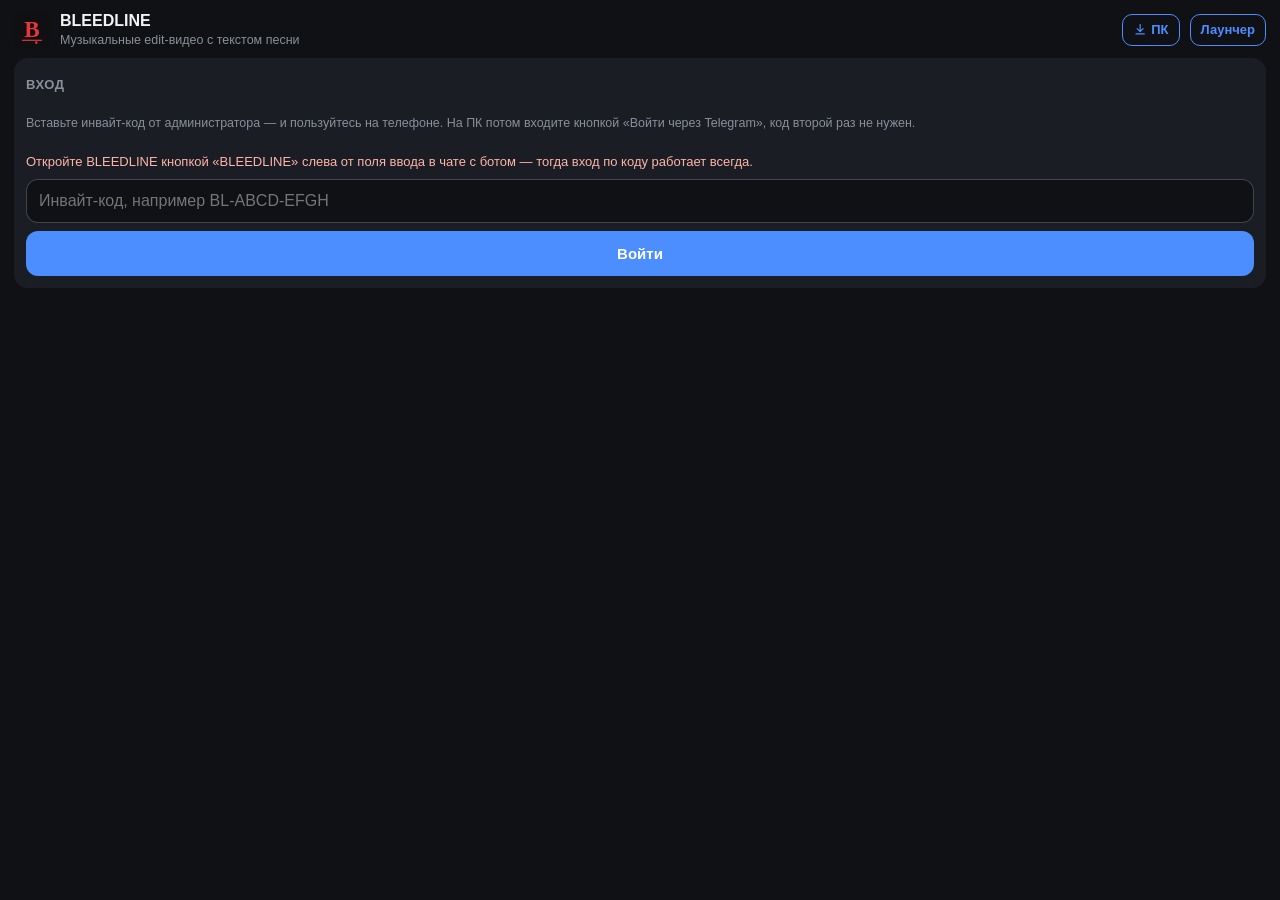
==== commit db2dc725: "Mini app 0.10.19: CapCut-style editor with timeline, new templates, per-template settings, own icons" ====
--- a/miniapp/index.html
+++ b/miniapp/index.html
@@ -5,8 +5,8 @@
 <meta name="viewport" content="width=device-width, initial-scale=1, maximum-scale=1, user-scalable=no, viewport-fit=cover">
 <title>BLEEDLINE</title>
 <style>html,body{background:var(--tg-theme-bg-color,#0f1115);margin:0}#loader{z-index:50;background:var(--tg-theme-bg-color,#0f1115);flex-direction:column;justify-content:center;align-items:center;gap:14px;font-family:-apple-system,Segoe UI,Roboto,sans-serif;transition:opacity .25s;display:flex;position:fixed;inset:0}#loader.out{opacity:0;pointer-events:none}#loader .name{letter-spacing:.14em;color:#e5383b;font-weight:800}#loader .bar{background:#8c91a04d;border-radius:4px;width:200px;height:4px;overflow:hidden}#loader .bar i{background:#e5383b;width:3%;height:100%;transition:width .3s;display:block}.drop{transform-origin:62px 80px;animation:1.4s ease-in infinite d}@keyframes d{0%{opacity:0;transform:translateY(-4px)scale(.4)}30%{opacity:1;transform:none}80%{opacity:1;transform:translateY(9px)scaleY(1.15)}to{opacity:0;transform:translateY(13px)}}</style>
-  <script type="module" crossorigin src="./assets/index-DvtuEZiL.js"></script>
-  <link rel="stylesheet" crossorigin href="./assets/index-B-DO0wzH.css">
+  <script type="module" crossorigin src="./assets/index-CQTAZL6y.js"></script>
+  <link rel="stylesheet" crossorigin href="./assets/index-C8fVn-8R.css">
 </head>
 <body>
 <div id="loader">
--- a/miniapp/assets/index-C8fVn-8R.css
+++ b/miniapp/assets/index-C8fVn-8R.css
@@ -0,0 +1 @@
+@font-face{font-family:Arimo;font-style:normal;font-display:swap;font-weight:400;src:url(./arimo-cyrillic-400-normal-CgTchz7I.woff2)format("woff2"),url(./arimo-cyrillic-400-normal-CF2XIQji.woff)format("woff")}@font-face{font-family:Arimo;font-style:normal;font-display:swap;font-weight:400;src:url(./arimo-latin-400-normal-Bqnq6eT5.woff2)format("woff2"),url(./arimo-latin-400-normal-Cd1L7MI3.woff)format("woff")}@font-face{font-family:Arimo;font-style:normal;font-display:swap;font-weight:700;src:url(./arimo-cyrillic-700-normal-B2FEI9Hm.woff2)format("woff2"),url(./arimo-cyrillic-700-normal-kR-udC20.woff)format("woff")}@font-face{font-family:Arimo;font-style:normal;font-display:swap;font-weight:700;src:url(./arimo-latin-700-normal-DhEW593l.woff2)format("woff2"),url(./arimo-latin-700-normal-x_huS3KV.woff)format("woff")}@font-face{font-family:Inter;font-style:normal;font-display:swap;font-weight:400;src:url(./inter-cyrillic-400-normal-obahsSVq.woff2)format("woff2"),url(./inter-cyrillic-400-normal-HOLc17fK.woff)format("woff")}@font-face{font-family:Inter;font-style:normal;font-display:swap;font-weight:400;src:url(./inter-latin-400-normal-C38fXH4l.woff2)format("woff2"),url(./inter-latin-400-normal-CyCys3Eg.woff)format("woff")}@font-face{font-family:Inter;font-style:normal;font-display:swap;font-weight:700;src:url(./inter-cyrillic-700-normal-CjBOestx.woff2)format("woff2"),url(./inter-cyrillic-700-normal-DrXBdSj3.woff)format("woff")}@font-face{font-family:Inter;font-style:normal;font-display:swap;font-weight:700;src:url(./inter-latin-700-normal-Yt3aPRUw.woff2)format("woff2"),url(./inter-latin-700-normal-BLAVimhd.woff)format("woff")}@font-face{font-family:Inter;font-style:normal;font-display:swap;font-weight:900;src:url(./inter-cyrillic-900-normal-CjyCg421.woff2)format("woff2"),url(./inter-cyrillic-900-normal-BAVML7y5.woff)format("woff")}@font-face{font-family:Inter;font-style:normal;font-display:swap;font-weight:900;src:url(./inter-latin-900-normal-D4nM5aha.woff2)format("woff2"),url(./inter-latin-900-normal-EUCDUbiG.woff)format("woff")}@font-face{font-family:Manrope;font-style:normal;font-display:swap;font-weight:400;src:url(./manrope-cyrillic-400-normal-BMzJvInZ.woff2)format("woff2"),url(./manrope-cyrillic-400-normal-Dvx59UGC.woff)format("woff")}@font-face{font-family:Manrope;font-style:normal;font-display:swap;font-weight:400;src:url(./manrope-latin-400-normal-PaqtzbVb.woff2)format("woff2"),url(./manrope-latin-400-normal-8tf8FM3T.woff)format("woff")}@font-face{font-family:Manrope;font-style:normal;font-display:swap;font-weight:700;src:url(./manrope-cyrillic-700-normal-Dw_fZAg2.woff2)format("woff2"),url(./manrope-cyrillic-700-normal-7JNVKxyl.woff)format("woff")}@font-face{font-family:Manrope;font-style:normal;font-display:swap;font-weight:700;src:url(./manrope-latin-700-normal-BZp_XxE4.woff2)format("woff2"),url(./manrope-latin-700-normal-DGRFkw-m.woff)format("woff")}@font-face{font-family:Manrope;font-style:normal;font-display:swap;font-weight:800;src:url(./manrope-cyrillic-800-normal-AvdZ5mAV.woff2)format("woff2"),url(./manrope-cyrillic-800-normal-BuEMjQU-.woff)format("woff")}@font-face{font-family:Manrope;font-style:normal;font-display:swap;font-weight:800;src:url(./manrope-latin-800-normal-BfWYOv1c.woff2)format("woff2"),url(./manrope-latin-800-normal-uHUdIJgA.woff)format("woff")}@font-face{font-family:Golos Text;font-style:normal;font-display:swap;font-weight:400;src:url(./golos-text-cyrillic-400-normal-C7us6pn1.woff2)format("woff2"),url(./golos-text-cyrillic-400-normal-BwL4n7Pb.woff)format("woff")}@font-face{font-family:Golos Text;font-style:normal;font-display:swap;font-weight:400;src:url(./golos-text-latin-400-normal-Coi1FYaD.woff2)format("woff2"),url(./golos-text-latin-400-normal-DOuJOmdK.woff)format("woff")}@font-face{font-family:Golos Text;font-style:normal;font-display:swap;font-weight:700;src:url(./golos-text-cyrillic-700-normal-BKmY45Ip.woff2)format("woff2"),url(./golos-text-cyrillic-700-normal-ClsrbE7_.woff)format("woff")}@font-face{font-family:Golos Text;font-style:normal;font-display:swap;font-weight:700;src:url(./golos-text-latin-700-normal-CxmN_Nfd.woff2)format("woff2"),url(./golos-text-latin-700-normal-DAuVRgMH.woff)format("woff")}@font-face{font-family:Golos Text;font-style:normal;font-display:swap;font-weight:900;src:url(./golos-text-cyrillic-900-normal-RBudP1uV.woff2)format("woff2"),url(./golos-text-cyrillic-900-normal-g-1tVbBl.woff)format("woff")}@font-face{font-family:Golos Text;font-style:normal;font-display:swap;font-weight:900;src:url(./golos-text-latin-900-normal-CmMSSdq2.woff2)format("woff2"),url(./golos-text-latin-900-normal-D8MtgOKp.woff)format("woff")}@font-face{font-family:Montserrat;font-style:normal;font-display:swap;font-weight:400;src:url(./montserrat-cyrillic-400-normal-BPq32Q8K.woff2)format("woff2"),url(./montserrat-cyrillic-400-normal-jEs4Tk-Z.woff)format("woff")}@font-face{font-family:Montserrat;font-style:normal;font-display:swap;font-weight:400;src:url(./montserrat-latin-400-normal-BLhwKU8k.woff2)format("woff2"),url(./montserrat-latin-400-normal-xItZbAXg.woff)format("woff")}@font-face{font-family:Montserrat;font-style:normal;font-display:swap;font-weight:700;src:url(./montserrat-cyrillic-700-normal-D-Pqjtdp.woff2)format("woff2"),url(./montserrat-cyrillic-700-normal-BvLYcGP1.woff)format("woff")}@font-face{font-family:Montserrat;font-style:normal;font-display:swap;font-weight:700;src:url(./montserrat-latin-700-normal-BdjcYUrC.woff2)format("woff2"),url(./montserrat-latin-700-normal-BWkrl476.woff)format("woff")}@font-face{font-family:Montserrat;font-style:normal;font-display:swap;font-weight:900;src:url(./montserrat-cyrillic-900-normal-CrYcRZSi.woff2)format("woff2"),url(./montserrat-cyrillic-900-normal-CGsoW8-j.woff)format("woff")}@font-face{font-family:Montserrat;font-style:normal;font-display:swap;font-weight:900;src:url(./montserrat-latin-900-normal-B0TD3Qnu.woff2)format("woff2"),url(./montserrat-latin-900-normal-BDWDmVut.woff)format("woff")}@font-face{font-family:Unbounded;font-style:normal;font-display:swap;font-weight:400;src:url(./unbounded-cyrillic-400-normal-2GwyjskV.woff2)format("woff2"),url(./unbounded-cyrillic-400-normal-DqbLF2ou.woff)format("woff")}@font-face{font-family:Unbounded;font-style:normal;font-display:swap;font-weight:400;src:url(./unbounded-latin-400-normal-DxT99aXF.woff2)format("woff2"),url(./unbounded-latin-400-normal-CiSqyYx3.woff)format("woff")}@font-face{font-family:Unbounded;font-style:normal;font-display:swap;font-weight:700;src:url(./unbounded-cyrillic-700-normal-BnWDpkfm.woff2)format("woff2"),url(./unbounded-cyrillic-700-normal-BKv7sql3.woff)format("woff")}@font-face{font-family:Unbounded;font-style:normal;font-display:swap;font-weight:700;src:url(./unbounded-latin-700-normal-CaoNriVp.woff2)format("woff2"),url(./unbounded-latin-700-normal-CZtriu5h.woff)format("woff")}@font-face{font-family:Unbounded;font-style:normal;font-display:swap;font-weight:900;src:url(./unbounded-cyrillic-900-normal-_ZC4uVSi.woff2)format("woff2"),url(./unbounded-cyrillic-900-normal-PukI78a9.woff)format("woff")}@font-face{font-family:Unbounded;font-style:normal;font-display:swap;font-weight:900;src:url(./unbounded-latin-900-normal-DrIEwloP.woff2)format("woff2"),url(./unbounded-latin-900-normal-4cp7xOrc.woff)format("woff")}@font-face{font-family:Oswald;font-style:normal;font-display:swap;font-weight:400;src:url(./oswald-cyrillic-400-normal-Dakd8U79.woff2)format("woff2"),url(./oswald-cyrillic-400-normal-BUD0W5Zj.woff)format("woff")}@font-face{font-family:Oswald;font-style:normal;font-display:swap;font-weight:400;src:url(./oswald-latin-400-normal-BAFo8sP8.woff2)format("woff2"),url(./oswald-latin-400-normal-D1wpMXgf.woff)format("woff")}@font-face{font-family:Oswald;font-style:normal;font-display:swap;font-weight:700;src:url(./oswald-cyrillic-700-normal-BO0IwMyy.woff2)format("woff2"),url(./oswald-cyrillic-700-normal-DxuP1Pb9.woff)format("woff")}@font-face{font-family:Oswald;font-style:normal;font-display:swap;font-weight:700;src:url(./oswald-latin-700-normal-vy6hmKSr.woff2)format("woff2"),url(./oswald-latin-700-normal-UmC9Ev9x.woff)format("woff")}@font-face{font-family:Yanone Kaffeesatz;font-style:normal;font-display:swap;font-weight:400;src:url(./yanone-kaffeesatz-cyrillic-400-normal-icIgy_iC.woff2)format("woff2"),url(./yanone-kaffeesatz-cyrillic-400-normal-CJdeJu6M.woff)format("woff")}@font-face{font-family:Yanone Kaffeesatz;font-style:normal;font-display:swap;font-weight:400;src:url(./yanone-kaffeesatz-latin-400-normal-CoiF629i.woff2)format("woff2"),url(./yanone-kaffeesatz-latin-400-normal-PBqs7ODA.woff)format("woff")}@font-face{font-family:Yanone Kaffeesatz;font-style:normal;font-display:swap;font-weight:700;src:url(./yanone-kaffeesatz-cyrillic-700-normal-2nrrm9QA.woff2)format("woff2"),url(./yanone-kaffeesatz-cyrillic-700-normal-Di7TAWGT.woff)format("woff")}@font-face{font-family:Yanone Kaffeesatz;font-style:normal;font-display:swap;font-weight:700;src:url(./yanone-kaffeesatz-latin-700-normal-CNvxVXVU.woff2)format("woff2"),url(./yanone-kaffeesatz-latin-700-normal-BhgJjXWu.woff)format("woff")}@font-face{font-family:Dela Gothic One;font-style:normal;font-display:swap;font-weight:400;src:url(./dela-gothic-one-cyrillic-400-normal-DJ9SKT-W.woff2)format("woff2"),url(./dela-gothic-one-cyrillic-400-normal-CbgkSwdT.woff)format("woff")}@font-face{font-family:Dela Gothic One;font-style:normal;font-display:swap;font-weight:400;src:url(./dela-gothic-one-latin-400-normal-AgyGD05y.woff2)format("woff2"),url(./dela-gothic-one-latin-400-normal-qxqiosUh.woff)format("woff")}@font-face{font-family:Rubik;font-style:normal;font-display:swap;font-weight:500;src:url(./rubik-cyrillic-500-normal-Didq2w9O.woff2)format("woff2"),url(./rubik-cyrillic-500-normal-BH_pkKR0.woff)format("woff")}@font-face{font-family:Rubik;font-style:normal;font-display:swap;font-weight:500;src:url(./rubik-latin-500-normal-1os41rQk.woff2)format("woff2"),url(./rubik-latin-500-normal-LZYVHeqz.woff)format("woff")}@font-face{font-family:Rubik;font-style:normal;font-display:swap;font-weight:600;src:url(./rubik-cyrillic-600-normal-AdySaCq0.woff2)format("woff2"),url(./rubik-cyrillic-600-normal-CtS_KWzi.woff)format("woff")}@font-face{font-family:Rubik;font-style:normal;font-display:swap;font-weight:600;src:url(./rubik-latin-600-normal-7iWW07_k.woff2)format("woff2"),url(./rubik-latin-600-normal-Bd1rsTk4.woff)format("woff")}@font-face{font-family:Rubik;font-style:normal;font-display:swap;font-weight:700;src:url(./rubik-cyrillic-700-normal-DFnztZBh.woff2)format("woff2"),url(./rubik-cyrillic-700-normal-C_jxLOfU.woff)format("woff")}@font-face{font-family:Rubik;font-style:normal;font-display:swap;font-weight:700;src:url(./rubik-latin-700-normal-D-tMm-eS.woff2)format("woff2"),url(./rubik-latin-700-normal-KHOtubUA.woff)format("woff")}@font-face{font-family:Rubik;font-style:normal;font-display:swap;font-weight:800;src:url(./rubik-cyrillic-800-normal-wonQiwhm.woff2)format("woff2"),url(./rubik-cyrillic-800-normal-DocVmW4N.woff)format("woff")}@font-face{font-family:Rubik;font-style:normal;font-display:swap;font-weight:800;src:url(./rubik-latin-800-normal-BtaGuVpR.woff2)format("woff2"),url(./rubik-latin-800-normal-Dq1miTTj.woff)format("woff")}@font-face{font-family:Rubik;font-style:normal;font-display:swap;font-weight:900;src:url(./rubik-cyrillic-900-normal-jlxVC9Lu.woff2)format("woff2"),url(./rubik-cyrillic-900-normal-DPF03d39.woff)format("woff")}@font-face{font-family:Rubik;font-style:normal;font-display:swap;font-weight:900;src:url(./rubik-latin-900-normal-Cz6GdZLE.woff2)format("woff2"),url(./rubik-latin-900-normal-CBojinpD.woff)format("woff")}@font-face{font-family:Russo One;font-style:normal;font-display:swap;font-weight:400;src:url(./russo-one-cyrillic-400-normal-BXZIn0h3.woff2)format("woff2"),url(./russo-one-cyrillic-400-normal-rRbrNFRA.woff)format("woff")}@font-face{font-family:Russo One;font-style:normal;font-display:swap;font-weight:400;src:url(./russo-one-latin-400-normal-BfOuQF9V.woff2)format("woff2"),url(./russo-one-latin-400-normal-CosRecV9.woff)format("woff")}@font-face{font-family:Rubik Mono One;font-style:normal;font-display:swap;font-weight:400;src:url(./rubik-mono-one-cyrillic-400-normal-BnSqJbXw.woff2)format("woff2"),url(./rubik-mono-one-cyrillic-400-normal-CYYDEcIq.woff)format("woff")}@font-face{font-family:Rubik Mono One;font-style:normal;font-display:swap;font-weight:400;src:url(./rubik-mono-one-latin-400-normal-U2Afr9Di.woff2)format("woff2"),url(./rubik-mono-one-latin-400-normal-Cd19iSlZ.woff)format("woff")}@font-face{font-family:Ruslan Display;font-style:normal;font-display:swap;font-weight:400;src:url(./ruslan-display-cyrillic-400-normal-CrNaAs1F.woff2)format("woff2"),url(./ruslan-display-cyrillic-400-normal-EbEJim7_.woff)format("woff")}@font-face{font-family:Ruslan Display;font-style:normal;font-display:swap;font-weight:400;src:url(./ruslan-display-latin-400-normal-Bw2GNpT4.woff2)format("woff2"),url(./ruslan-display-latin-400-normal--TcDHj-M.woff)format("woff")}@font-face{font-family:Old Standard TT;font-style:normal;font-display:swap;font-weight:400;src:url(./old-standard-tt-cyrillic-400-normal-Dx4QB4EU.woff2)format("woff2"),url(./old-standard-tt-cyrillic-400-normal-B9opELhc.woff)format("woff")}@font-face{font-family:Old Standard TT;font-style:normal;font-display:swap;font-weight:400;src:url(./old-standard-tt-latin-400-normal-CksAFory.woff2)format("woff2"),url(./old-standard-tt-latin-400-normal-CEoEX30F.woff)format("woff")}@font-face{font-family:Old Standard TT;font-style:normal;font-display:swap;font-weight:700;src:url(./old-standard-tt-cyrillic-700-normal-Ruokj-he.woff2)format("woff2"),url(./old-standard-tt-cyrillic-700-normal-BeSD8YYN.woff)format("woff")}@font-face{font-family:Old Standard TT;font-style:normal;font-display:swap;font-weight:700;src:url(./old-standard-tt-latin-700-normal-DLkH_MDP.woff2)format("woff2"),url(./old-standard-tt-latin-700-normal-Bw7EIiLL.woff)format("woff")}@font-face{font-family:Playfair Display;font-style:normal;font-display:swap;font-weight:400;src:url(./playfair-display-cyrillic-400-normal-CjW2EstV.woff2)format("woff2"),url(./playfair-display-cyrillic-400-normal-ZiRag6zj.woff)format("woff")}@font-face{font-family:Playfair Display;font-style:normal;font-display:swap;font-weight:400;src:url(./playfair-display-latin-400-normal-CFtfchNt.woff2)format("woff2"),url(./playfair-display-latin-400-normal-DHYHbkg3.woff)format("woff")}@font-face{font-family:Playfair Display;font-style:normal;font-display:swap;font-weight:700;src:url(./playfair-display-cyrillic-700-normal-Dw3uKy19.woff2)format("woff2"),url(./playfair-display-cyrillic-700-normal-Dk1mTcxf.woff)format("woff")}@font-face{font-family:Playfair Display;font-style:normal;font-display:swap;font-weight:700;src:url(./playfair-display-latin-700-normal-CuDiGg7c.woff2)format("woff2"),url(./playfair-display-latin-700-normal-Bc_1Q1cG.woff)format("woff")}@font-face{font-family:Playfair Display;font-style:normal;font-display:swap;font-weight:900;src:url(./playfair-display-cyrillic-900-normal-C8kZZFQC.woff2)format("woff2"),url(./playfair-display-cyrillic-900-normal-sDNg_-Xm.woff)format("woff")}@font-face{font-family:Playfair Display;font-style:normal;font-display:swap;font-weight:900;src:url(./playfair-display-latin-900-normal-oSb7_CWx.woff2)format("woff2"),url(./playfair-display-latin-900-normal-DypQvTWf.woff)format("woff")}@font-face{font-family:Playfair Display;font-style:italic;font-display:swap;font-weight:400;src:url(./playfair-display-cyrillic-400-italic-drKdN10-.woff2)format("woff2"),url(./playfair-display-cyrillic-400-italic-24vVh5t9.woff)format("woff")}@font-face{font-family:Playfair Display;font-style:italic;font-display:swap;font-weight:400;src:url(./playfair-display-latin-400-italic-LeeEXsx5.woff2)format("woff2"),url(./playfair-display-latin-400-italic-hIeePEuE.woff)format("woff")}@font-face{font-family:Playfair Display;font-style:italic;font-display:swap;font-weight:700;src:url(./playfair-display-cyrillic-700-italic-DNZWWj68.woff2)format("woff2"),url(./playfair-display-cyrillic-700-italic-Bs5sqlIY.woff)format("woff")}@font-face{font-family:Playfair Display;font-style:italic;font-display:swap;font-weight:700;src:url(./playfair-display-latin-700-italic-CB566L-e.woff2)format("woff2"),url(./playfair-display-latin-700-italic-DgrU7w_p.woff)format("woff")}@font-face{font-family:Cormorant Garamond;font-style:normal;font-display:swap;font-weight:400;src:url(./cormorant-garamond-cyrillic-400-normal-DD2KOZkl.woff2)format("woff2"),url(./cormorant-garamond-cyrillic-400-normal-CVFrM67f.woff)format("woff")}@font-face{font-family:Cormorant Garamond;font-style:normal;font-display:swap;font-weight:400;src:url(./cormorant-garamond-latin-400-normal-B-1hWBU7.woff2)format("woff2"),url(./cormorant-garamond-latin-400-normal-B7YtguxJ.woff)format("woff")}@font-face{font-family:Cormorant Garamond;font-style:normal;font-display:swap;font-weight:700;src:url(./cormorant-garamond-cyrillic-700-normal-SLG_-a_c.woff2)format("woff2"),url(./cormorant-garamond-cyrillic-700-normal-D3uyJ5DH.woff)format("woff")}@font-face{font-family:Cormorant Garamond;font-style:normal;font-display:swap;font-weight:700;src:url(./cormorant-garamond-latin-700-normal-DajfzrDU.woff2)format("woff2"),url(./cormorant-garamond-latin-700-normal-O25Qpphb.woff)format("woff")}@font-face{font-family:Cormorant Garamond;font-style:italic;font-display:swap;font-weight:400;src:url(./cormorant-garamond-cyrillic-400-italic-D3GtrbRZ.woff2)format("woff2"),url(./cormorant-garamond-cyrillic-400-italic-AH1vqu4S.woff)format("woff")}@font-face{font-family:Cormorant Garamond;font-style:italic;font-display:swap;font-weight:400;src:url(./cormorant-garamond-latin-400-italic-Dc_OZ8oc.woff2)format("woff2"),url(./cormorant-garamond-latin-400-italic-BLh7T8o8.woff)format("woff")}@font-face{font-family:Cormorant Garamond;font-style:italic;font-display:swap;font-weight:700;src:url(./cormorant-garamond-cyrillic-700-italic-Cdx03uAH.woff2)format("woff2"),url(./cormorant-garamond-cyrillic-700-italic-CFMfdyIu.woff)format("woff")}@font-face{font-family:Cormorant Garamond;font-style:italic;font-display:swap;font-weight:700;src:url(./cormorant-garamond-latin-700-italic-1ifP4r4a.woff2)format("woff2"),url(./cormorant-garamond-latin-700-italic-Bzi8PaWU.woff)format("woff")}@font-face{font-family:Caveat;font-style:normal;font-display:swap;font-weight:400;src:url(./caveat-cyrillic-400-normal-9cDH9rLW.woff2)format("woff2"),url(./caveat-cyrillic-400-normal-CebvvJET.woff)format("woff")}@font-face{font-family:Caveat;font-style:normal;font-display:swap;font-weight:400;src:url(./caveat-latin-400-normal-D6LQsQ_v.woff2)format("woff2"),url(./caveat-latin-400-normal-BzhAQZkN.woff)format("woff")}@font-face{font-family:Caveat;font-style:normal;font-display:swap;font-weight:700;src:url(./caveat-cyrillic-700-normal-BIyejhEL.woff2)format("woff2"),url(./caveat-cyrillic-700-normal-Bhcx9qBB.woff)format("woff")}@font-face{font-family:Caveat;font-style:normal;font-display:swap;font-weight:700;src:url(./caveat-latin-700-normal-D8_1Nw6V.woff2)format("woff2"),url(./caveat-latin-700-normal-cPyBTTZN.woff)format("woff")}@font-face{font-family:Marck Script;font-style:normal;font-display:swap;font-weight:400;src:url(./marck-script-cyrillic-400-normal-BIatlnl2.woff2)format("woff2"),url(./marck-script-cyrillic-400-normal-C4wWsGQ-.woff)format("woff")}@font-face{font-family:Marck Script;font-style:normal;font-display:swap;font-weight:400;src:url(./marck-script-latin-400-normal-hvIDGCO4.woff2)format("woff2"),url(./marck-script-latin-400-normal-DonRfbfk.woff)format("woff")}@font-face{font-family:Lobster;font-style:normal;font-display:swap;font-weight:400;src:url(./lobster-cyrillic-400-normal-DeMp0mA3.woff2)format("woff2"),url(./lobster-cyrillic-400-normal-C0k4M1Yq.woff)format("woff")}@font-face{font-family:Lobster;font-style:normal;font-display:swap;font-weight:400;src:url(./lobster-latin-400-normal-VmWungf4.woff2)format("woff2"),url(./lobster-latin-400-normal-Cc8ENR_t.woff)format("woff")}@font-face{font-family:Amatic SC;font-style:normal;font-display:swap;font-weight:400;src:url(./amatic-sc-cyrillic-400-normal-Cvet1vQo.woff2)format("woff2"),url(./amatic-sc-cyrillic-400-normal-qYpV1xHz.woff)format("woff")}@font-face{font-family:Amatic SC;font-style:normal;font-display:swap;font-weight:400;src:url(./amatic-sc-latin-400-normal-BYMtr4HQ.woff2)format("woff2"),url(./amatic-sc-latin-400-normal-CvxyDaGH.woff)format("woff")}@font-face{font-family:Amatic SC;font-style:normal;font-display:swap;font-weight:700;src:url(./amatic-sc-cyrillic-700-normal-DEegBhED.woff2)format("woff2"),url(./amatic-sc-cyrillic-700-normal-DtCSrGKl.woff)format("woff")}@font-face{font-family:Amatic SC;font-style:normal;font-display:swap;font-weight:700;src:url(./amatic-sc-latin-700-normal-Dm5yrGS-.woff2)format("woff2"),url(./amatic-sc-latin-700-normal-CYOJcvwQ.woff)format("woff")}@font-face{font-family:Poiret One;font-style:normal;font-display:swap;font-weight:400;src:url(./poiret-one-cyrillic-400-normal-DSLrjXv3.woff2)format("woff2"),url(./poiret-one-cyrillic-400-normal-CpH-lEit.woff)format("woff")}@font-face{font-family:Poiret One;font-style:normal;font-display:swap;font-weight:400;src:url(./poiret-one-latin-400-normal-DaD3Ke7k.woff2)format("woff2"),url(./poiret-one-latin-400-normal-DeDrWLAw.woff)format("woff")}@font-face{font-family:"Press Start 2P";font-style:normal;font-display:swap;font-weight:400;src:url(./press-start-2p-cyrillic-400-normal-DBn7fddJ.woff2)format("woff2"),url([data-uri])format("woff")}@font-face{font-family:"Press Start 2P";font-style:normal;font-display:swap;font-weight:400;src:url(./press-start-2p-latin-400-normal-_wFEWmAB.woff2)format("woff2"),url(./press-start-2p-latin-400-normal-KLytu4cr.woff)format("woff")}@font-face{font-family:Tiny5;font-style:normal;font-display:swap;font-weight:400;src:url(./tiny5-cyrillic-400-normal-CzHgMhVb.woff2)format("woff2"),url([data-uri])format("woff")}@font-face{font-family:Tiny5;font-style:normal;font-display:swap;font-weight:400;src:url(./tiny5-latin-400-normal-BsIaeAHC.woff2)format("woff2"),url(./tiny5-latin-400-normal-DyAV0xrX.woff)format("woff")}@font-face{font-family:PT Mono;font-style:normal;font-display:swap;font-weight:400;src:url(./pt-mono-cyrillic-400-normal-CteInIPE.woff2)format("woff2"),url(./pt-mono-cyrillic-400-normal-CL2xZ6Bq.woff)format("woff")}@font-face{font-family:PT Mono;font-style:normal;font-display:swap;font-weight:400;src:url(./pt-mono-latin-400-normal-3-3stVoC.woff2)format("woff2"),url(./pt-mono-latin-400-normal-CW_sYFHq.woff)format("woff")}@font-face{font-family:JetBrains Mono;font-style:normal;font-display:swap;font-weight:400;src:url(./jetbrains-mono-cyrillic-400-normal-BEIGL1Tu.woff2)format("woff2"),url(./jetbrains-mono-cyrillic-400-normal-ugxPyKxw.woff)format("woff")}@font-face{font-family:JetBrains Mono;font-style:normal;font-display:swap;font-weight:400;src:url(./jetbrains-mono-latin-400-normal-V6pRDFza.woff2)format("woff2"),url(./jetbrains-mono-latin-400-normal-6-qcROiO.woff)format("woff")}@font-face{font-family:JetBrains Mono;font-style:normal;font-display:swap;font-weight:700;src:url(./jetbrains-mono-cyrillic-700-normal-BWTpRfYl.woff2)format("woff2"),url(./jetbrains-mono-cyrillic-700-normal-CEoEElIJ.woff)format("woff")}@font-face{font-family:JetBrains Mono;font-style:normal;font-display:swap;font-weight:700;src:url(./jetbrains-mono-latin-700-normal-BYuf6tUa.woff2)format("woff2"),url(./jetbrains-mono-latin-700-normal-D3wTyLJW.woff)format("woff")}@font-face{font-family:JetBrains Mono;font-style:normal;font-display:swap;font-weight:800;src:url(./jetbrains-mono-cyrillic-800-normal-ByBGbHIv.woff2)format("woff2"),url(./jetbrains-mono-cyrillic-800-normal-B6A7wovd.woff)format("woff")}@font-face{font-family:JetBrains Mono;font-style:normal;font-display:swap;font-weight:800;src:url(./jetbrains-mono-latin-800-normal-D2mQHRMK.woff2)format("woff2"),url(./jetbrains-mono-latin-800-normal-Dj9qwObk.woff)format("woff")}@font-face{font-family:Jura;font-style:normal;font-display:swap;font-weight:400;src:url(./jura-cyrillic-400-normal-tOpBs48G.woff2)format("woff2"),url(./jura-cyrillic-400-normal-BvoyM21s.woff)format("woff")}@font-face{font-family:Jura;font-style:normal;font-display:swap;font-weight:400;src:url(./jura-latin-400-normal-DQpiHaHX.woff2)format("woff2"),url(./jura-latin-400-normal-C2qAK3jG.woff)format("woff")}@font-face{font-family:Jura;font-style:normal;font-display:swap;font-weight:700;src:url(./jura-cyrillic-700-normal-CMeCvvop.woff2)format("woff2"),url(./jura-cyrillic-700-normal-BcPSue1k.woff)format("woff")}@font-face{font-family:Jura;font-style:normal;font-display:swap;font-weight:700;src:url(./jura-latin-700-normal-C22zxZOY.woff2)format("woff2"),url(./jura-latin-700-normal-DwMYLXzM.woff)format("woff")}@font-face{font-family:Rubik Dirt;font-style:normal;font-display:swap;font-weight:400;src:url(./rubik-dirt-cyrillic-400-normal-BqBZGTeO.woff2)format("woff2"),url(./rubik-dirt-cyrillic-400-normal-DFUdszkb.woff)format("woff")}@font-face{font-family:Rubik Dirt;font-style:normal;font-display:swap;font-weight:400;src:url(./rubik-dirt-latin-400-normal-DR0aN1S6.woff2)format("woff2"),url(./rubik-dirt-latin-400-normal-CfDhD0M4.woff)format("woff")}@font-face{font-family:Rubik Wet Paint;font-style:normal;font-display:swap;font-weight:400;src:url(./rubik-wet-paint-cyrillic-400-normal-DvyFTPcI.woff2)format("woff2"),url(./rubik-wet-paint-cyrillic-400-normal-BucWPpID.woff)format("woff")}@font-face{font-family:Rubik Wet Paint;font-style:normal;font-display:swap;font-weight:400;src:url(./rubik-wet-paint-latin-400-normal-CDw6iNc4.woff2)format("woff2"),url(./rubik-wet-paint-latin-400-normal-DKUJ_oVb.woff)format("woff")}@font-face{font-family:Rubik Glitch;font-style:normal;font-display:swap;font-weight:400;src:url(./rubik-glitch-cyrillic-400-normal-D4LuoBMA.woff2)format("woff2"),url(./rubik-glitch-cyrillic-400-normal-De2YfpzQ.woff)format("woff")}@font-face{font-family:Rubik Glitch;font-style:normal;font-display:swap;font-weight:400;src:url(./rubik-glitch-latin-400-normal-CgfFPstv.woff2)format("woff2"),url(./rubik-glitch-latin-400-normal-CisJlXCH.woff)format("woff")}@font-face{font-family:Underdog;font-style:normal;font-display:swap;font-weight:400;src:url(./underdog-cyrillic-400-normal-SeswEYf1.woff2)format("woff2"),url(./underdog-cyrillic-400-normal-BmmVkR2i.woff)format("woff")}@font-face{font-family:Underdog;font-style:normal;font-display:swap;font-weight:400;src:url(./underdog-latin-400-normal-CqWUjXX5.woff2)format("woff2"),url(./underdog-latin-400-normal-DTBodRoH.woff)format("woff")}:root{--bg:var(--tg-theme-bg-color,#0f1115);--tx:var(--tg-theme-text-color,#f2f3f5);--mu:var(--tg-theme-hint-color,#8a8f99);--ac:var(--tg-theme-button-color,#4c8dff);--acx:var(--tg-theme-button-text-color,#fff);--p1:var(--tg-theme-secondary-bg-color,#1a1d23);--red:#e5383b}*{box-sizing:border-box;-webkit-tap-highlight-color:transparent;touch-action:manipulation}html{-webkit-text-size-adjust:100%;-moz-text-size-adjust:100%;text-size-adjust:100%}button,.chip,.tabs button{-webkit-user-select:none;user-select:none;-webkit-touch-callout:none}body{background:var(--bg);color:var(--tx);overscroll-behavior:none;margin:0;font:15px/1.4 -apple-system,Segoe UI,Roboto,sans-serif}.app{min-height:100vh;padding:10px 14px calc(76px + env(safe-area-inset-bottom))}.top{align-items:center;gap:10px;margin-bottom:8px;display:flex}.top>div{flex:1}.top b{font-size:16px}.mu{color:var(--mu);font-size:12.5px}.dl{color:var(--ac);border:1px solid var(--ac);border-radius:10px;padding:6px 10px;font-size:13px;font-weight:700;text-decoration:none}.card{background:var(--p1);border-radius:14px;flex-direction:column;gap:8px;margin:8px 0;padding:12px;display:flex}.card h2,.card h3{text-transform:uppercase;letter-spacing:.04em;color:var(--mu);margin:6px 0 0;font-size:13px;font-weight:600}.card ol{margin:0;padding-left:20px}.row{gap:8px;display:flex}.row>*{flex:1}.row-btn{color:var(--tx);font:inherit;background:0 0;border:0;justify-content:space-between;align-items:center;padding:2px 0;display:flex}.btn{background:var(--ac);width:100%;color:var(--acx);font:inherit;text-align:center;border:0;border-radius:12px;padding:12px;font-weight:700;display:block}.btn.ghost{color:var(--ac);border:1px solid var(--ac);background:0 0}.btn:disabled{opacity:.45}.btn.file{position:relative;overflow:hidden}.btn.file input{opacity:0;position:absolute;inset:0}input,textarea{background:var(--bg);width:100%;color:var(--tx);border:1px solid color-mix(in srgb, var(--mu) 40%, transparent);font:inherit;border-radius:12px;padding:10px 12px;font-size:16px}textarea{resize:vertical}.chips{flex-wrap:wrap;gap:6px;display:flex}.chip{border:1px solid color-mix(in srgb, var(--mu) 40%, transparent);background:var(--bg);color:var(--tx);font:inherit;border-radius:999px;padding:7px 12px;font-size:13.5px}.chip.on{background:var(--ac);color:var(--acx);border-color:var(--ac)}.rng{color:var(--mu);flex-direction:column;gap:4px;font-size:13px;display:flex}.rng input{accent-color:var(--ac);padding:0}.sw{align-items:center;gap:8px;display:flex}.sw input{width:auto;accent-color:var(--ac)}.done-video{background:#000;border-radius:10px;width:100%;max-height:60vh}.bar{background:color-mix(in srgb, var(--mu) 30%, transparent);border-radius:6px;height:6px;overflow:hidden}.bar i{background:var(--ac);height:100%;display:block}.hide{display:none!important}.stage{z-index:5;background:var(--bg);padding:4px 0 6px;position:sticky;top:0}.pv{background:#000;border-radius:12px;max-width:100%;max-height:38vh;margin:0 auto;position:relative;overflow:hidden}.pv canvas{width:100%;height:100%;position:absolute;inset:0}.transport{flex-wrap:wrap;justify-content:center;align-items:center;gap:8px;margin-top:6px;display:flex}.round{background:var(--ac);width:44px;height:44px;color:var(--acx);border:0;border-radius:50%;font-size:16px}.mono{font-family:ui-monospace,monospace}.wave{background:var(--bg);touch-action:none;border-radius:10px;width:100%;height:70px}.next{text-align:center;min-height:32px;font-size:22px;font-weight:800}.next .cur{color:var(--ac)}.tap{background:var(--ac);width:100%;height:110px;color:var(--acx);letter-spacing:.08em;touch-action:manipulation;-webkit-user-select:none;user-select:none;border:0;border-radius:18px;font-size:30px;font-weight:900}.tap:active{filter:brightness(1.2);transform:scale(.97)}.scene{border-top:1px solid color-mix(in srgb, var(--mu) 25%, transparent);flex-direction:column;gap:4px;padding-top:8px;display:flex}.tabs{z-index:10;background:var(--p1);border-top:1px solid color-mix(in srgb, var(--mu) 25%, transparent);padding-bottom:env(safe-area-inset-bottom);grid-template-columns:repeat(6,1fr);display:grid;position:fixed;bottom:0;left:0;right:0}.tabs button{color:var(--mu);font:inherit;background:0 0;border:0;flex-direction:column;align-items:center;gap:2px;padding:7px 0 8px;font-size:10.5px;display:flex}.tabs button.on{color:var(--ac)}.cmp{z-index:4;touch-action:none;position:absolute;top:0;left:0}.cmp svg{display:block;overflow:visible}.cmp-hint{fill:#0000;stroke:#ffffff59;stroke-dasharray:4 4;stroke-width:1px}.cmp-box{fill:#0000;stroke:var(--ac);stroke-width:2px}.cmp-knob{fill:#fff;stroke:var(--ac);stroke-width:2px}.btn.busy{opacity:.7}.kgrid{grid-template-columns:repeat(auto-fill,minmax(104px,1fr));gap:8px;display:grid}.kcard{background:var(--bg);color:var(--tx);font:inherit;border:2px solid #0000;border-radius:10px;flex-direction:column;align-items:center;gap:4px;padding:4px;font-size:12px;display:flex}.kcard.on{border-color:var(--ac)}.kthumb{aspect-ratio:9/16;background:#000;border-radius:6px;width:100%}.gh{margin-top:6px;font-weight:700}.row2{align-items:center;gap:8px;display:flex}.row2 input[type=range]{flex:1}.btn.ico{text-align:center;flex:none;width:48px;padding:10px 0}.curve{touch-action:none;border-radius:8px;width:100%;max-width:340px}.warn{color:#ffb4a8;margin:0;font-size:13px}.proj{background:var(--bg);border:1px solid #0000;border-radius:12px;align-items:center;gap:8px;padding:8px 10px;display:flex}.proj.on{border-color:var(--ac)}.proj-main{text-align:left;min-width:0;color:var(--tx);font:inherit;background:0 0;border:0;flex-direction:column;flex:1;align-items:flex-start;gap:2px;padding:0;display:flex}.proj-main b{text-overflow:ellipsis;white-space:nowrap;max-width:100%;overflow:hidden}.proj-act{flex-direction:column;gap:4px;display:flex}.proj-ed{flex:1;gap:6px;display:flex}.proj-ed input{flex:1;min-width:0}.chip.bad{color:#ff8a8d;border-color:#e5383b}.invite-box{background:var(--bg);border:1px solid var(--ac);border-radius:12px;flex-wrap:wrap;align-items:center;gap:8px;padding:10px;display:flex}.invite-box b{letter-spacing:.08em;font-size:20px}.ic{vertical-align:-.2em;flex:none;display:inline-block}.transport{gap:6px}.transport .tm{text-align:center;font-variant-numeric:tabular-nums;justify-content:center;align-items:center;gap:4px;min-width:60px;font-size:13px;display:inline-flex}.transport .sv{color:var(--mu);width:12px;display:inline-flex}.stage .transport{flex-wrap:nowrap}.ib{background:var(--p1);width:40px;height:40px;color:var(--tx);border:0;border-radius:12px;place-items:center;font-size:18px;display:grid}.ib:disabled{opacity:.35}.ib.on{background:var(--ac);color:var(--acx)}.tlw{background:color-mix(in srgb, var(--p1) 70%, var(--bg));border-top:1px solid color-mix(in srgb, var(--mu) 20%, transparent);margin:6px -14px 0;padding-bottom:54px;position:relative}.tl{scrollbar-width:none;overscroll-behavior-x:contain;overflow:auto hidden}.tl::-webkit-scrollbar{display:none}.tl-in{box-sizing:content-box;position:relative}.ruler{height:20px;color:var(--mu);font:10px/20px ui-monospace,monospace;position:relative}.ruler span{border-left:1px solid color-mix(in srgb, var(--mu) 35%, transparent);height:20px;padding-left:3px;position:absolute;top:0}.lane{height:40px;margin-top:4px;position:relative}.lane.fx{height:26px}.lane.song{height:28px}.lane>*{position:absolute;top:0}.wd{border:1px solid color-mix(in srgb, var(--ac) 45%, transparent);background:color-mix(in srgb, var(--ac) 22%, var(--bg));height:36px;color:var(--tx);text-align:left;white-space:nowrap;text-overflow:ellipsis;touch-action:pan-x;border-radius:8px;padding:0 7px;font:700 13px/34px -apple-system,Segoe UI,Roboto,sans-serif;overflow:hidden}.wd.on{background:var(--ac);color:var(--acx);border-color:var(--ac);box-shadow:0 0 0 2px color-mix(in srgb, var(--ac) 40%, transparent);z-index:2}.wd.cen{border-style:dashed}.sc{color:#d4efe9;text-align:left;white-space:nowrap;text-overflow:ellipsis;background:#1c3b38;border:1px solid #2c5b55;border-radius:8px;height:36px;padding:0 7px;font-size:12px;font-weight:600;overflow:hidden}.sc.on{border-color:#7fe0cf;box-shadow:0 0 0 2px #7fe0cf59}.fxb{color:#d9ccff;text-align:left;white-space:nowrap;text-overflow:ellipsis;background:#2d2547;border:1px solid #463a6e;border-radius:7px;height:24px;padding:0 8px;font-size:11.5px;font-weight:600;overflow:hidden}.add{border:1px dashed color-mix(in srgb, var(--mu) 50%, transparent);height:34px;color:var(--mu);background:0 0;border-radius:8px;padding:0 12px;font-size:12.5px;left:0;position:sticky!important}.lane.fx .add{height:24px}.ph{background:var(--tx);pointer-events:none;z-index:3;width:2px;margin-left:-1px;position:absolute;top:0;bottom:54px;left:50%}.ph:before{content:"";background:var(--tx);border-radius:0 0 3px 3px;width:12px;height:8px;position:absolute;top:0;left:-5px}.zoom{z-index:4;gap:4px;display:flex;position:absolute;top:0;right:8px}.zoom button{background:color-mix(in srgb, var(--p1) 85%, transparent);width:26px;height:20px;color:var(--tx);border:0;border-radius:6px;font-weight:700;line-height:1}.tapf{z-index:5;background:var(--red);color:#fff;letter-spacing:.06em;touch-action:manipulation;-webkit-user-select:none;user-select:none;border:0;border-radius:14px;flex-direction:column;justify-content:center;align-items:center;gap:2px;min-width:96px;height:40px;font:900 15px/1 -apple-system,Segoe UI,Roboto,sans-serif;display:flex;position:absolute;bottom:8px;right:12px;box-shadow:0 6px 16px #e5383b59}.tapf small{letter-spacing:0;opacity:.85;text-overflow:ellipsis;white-space:nowrap;max-width:120px;font-size:10px;font-weight:600;overflow:hidden}.tapf:active{transform:scale(.96)}.tl-note{font-size:11.5px;position:absolute;bottom:16px;left:14px;right:120px}.ctx{z-index:6;scrollbar-width:none;background:var(--p1);border:1px solid color-mix(in srgb, var(--mu) 25%, transparent);border-radius:14px;gap:2px;padding:4px;display:flex;position:absolute;bottom:4px;left:6px;right:6px;overflow-x:auto;box-shadow:0 6px 18px #00000059}.ctx button{min-width:54px;color:var(--tx);font:inherit;background:0 0;border:0;border-radius:10px;flex-direction:column;flex:1 0 auto;align-items:center;gap:3px;padding:4px 6px;font-size:10.5px;display:flex}.ctx button:disabled{opacity:.35}.ctx button:active{background:var(--bg)}.ctx.edit{align-items:center}.ctx.edit input{flex:1;padding:8px 10px}.tl-empty{text-align:center;flex-direction:column;align-items:stretch;gap:8px;margin:10px 0 0;display:flex}.tl-empty .btn{padding:16px;font-size:16px}.sheet{left:0;right:0;bottom:calc(58px + env(safe-area-inset-bottom));z-index:9;background:var(--p1);border-radius:18px 18px 0 0;flex-direction:column;max-height:56vh;animation:.22s cubic-bezier(.2,.8,.2,1) sheet-in;display:flex;position:fixed;box-shadow:0 -10px 30px #00000059}@keyframes sheet-in{0%{opacity:0;transform:translateY(24px)}}@media (prefers-reduced-motion:reduce){.sheet{animation:none}}.sheet-h{justify-content:space-between;align-items:center;padding:8px 10px 4px 16px;display:flex}.sheet-h b{font-size:15px}.sheet-h .ib{background:var(--bg);width:36px;height:36px}.sheet-b{overscroll-behavior:contain;padding:0 12px 12px;overflow-y:auto}.sheet-b .card{background:0 0;margin:0;padding:0}.tabs button{gap:3px;font-size:11px}details summary{cursor:pointer;padding:6px 0}
